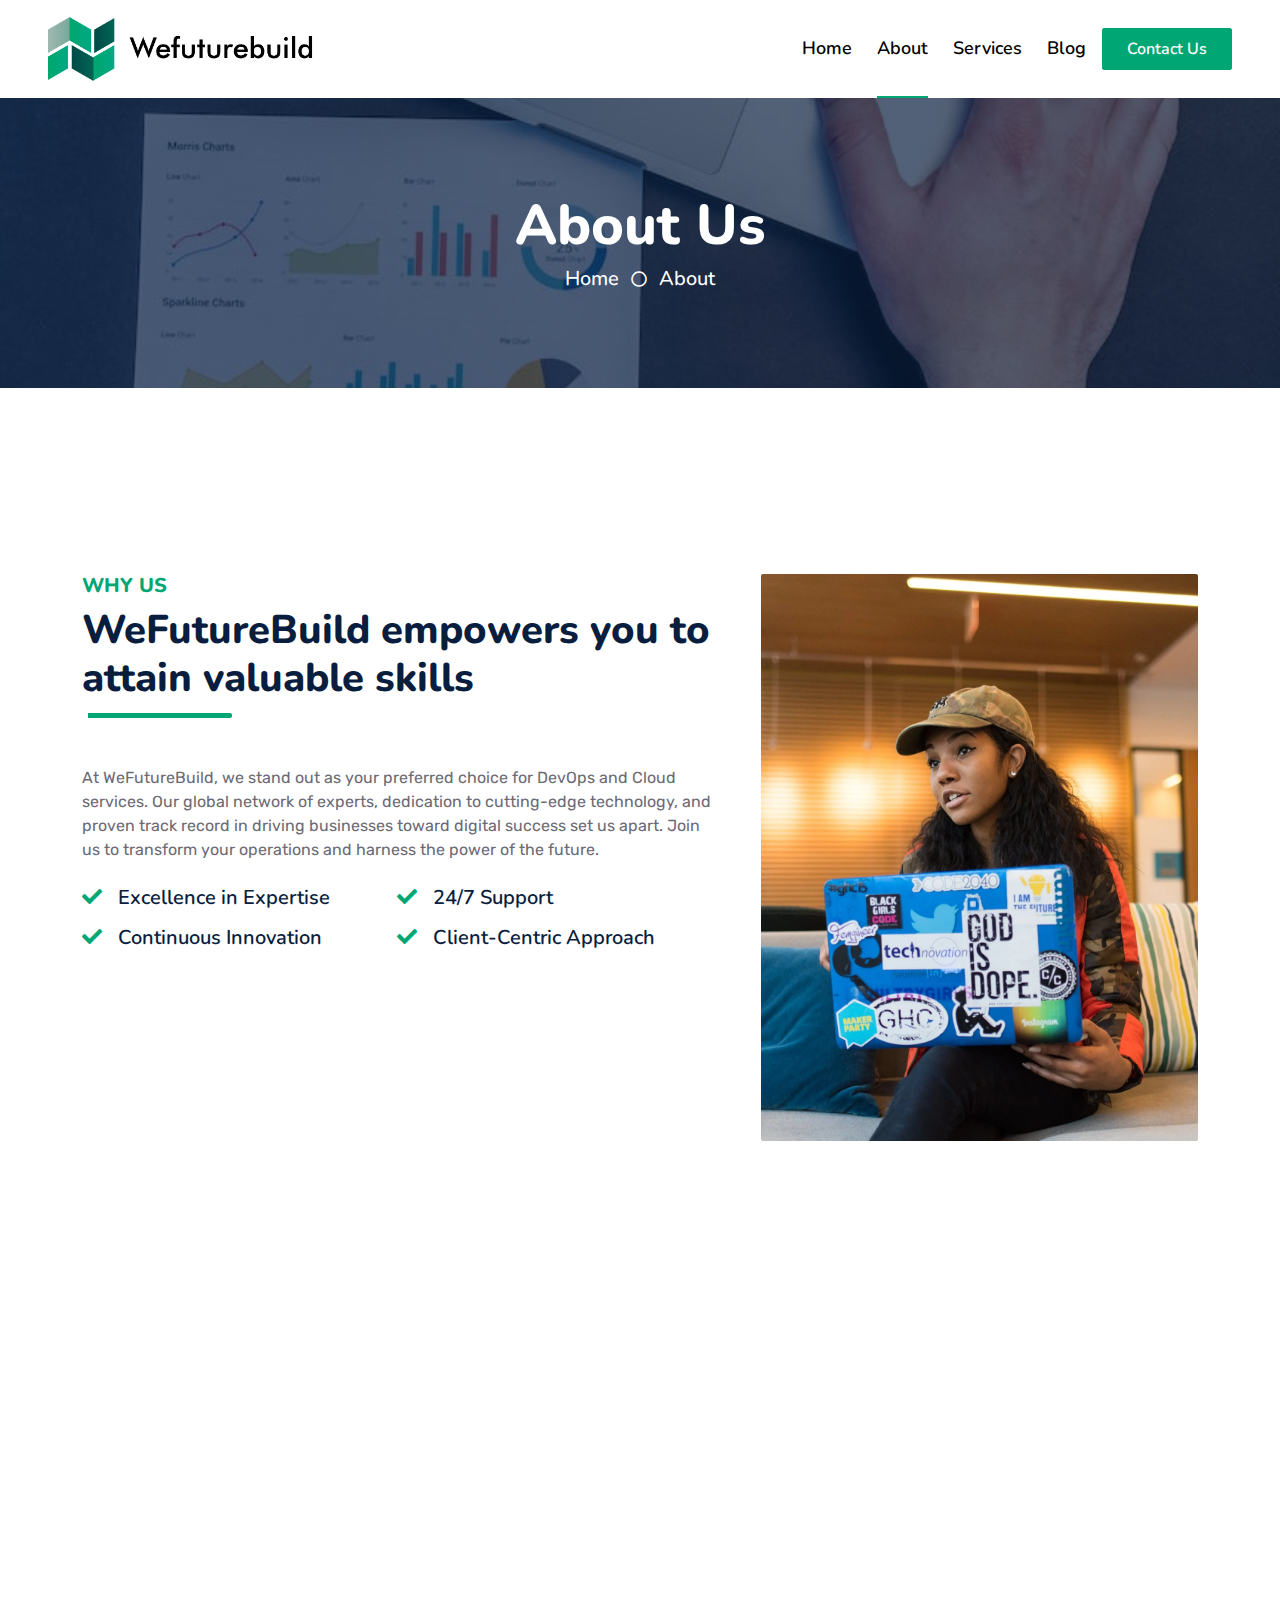
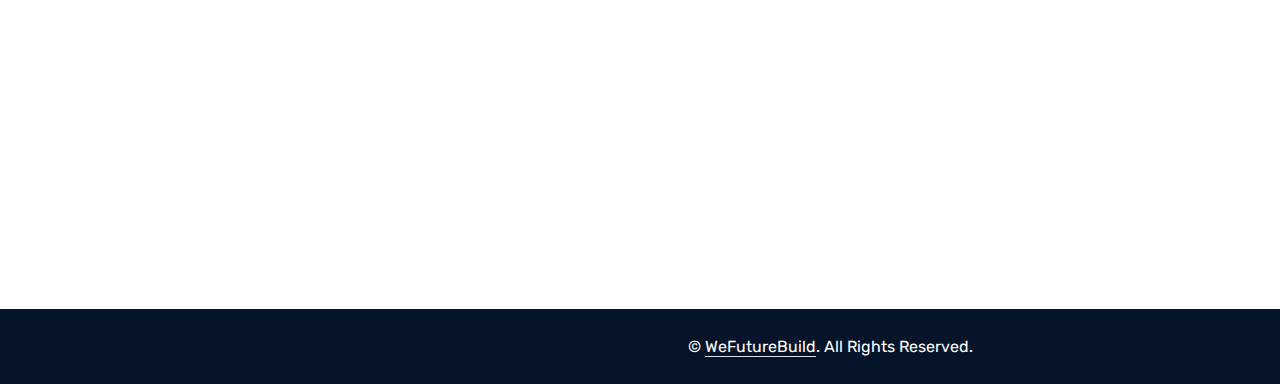
==== about.html @ b0c111ef "update" ====
<!DOCTYPE html>
<html lang="en">
  <head>
    <meta charset="utf-8" />
    <title>Startup - Startup Website Template</title>
    <meta content="width=device-width, initial-scale=1.0" name="viewport" />
    <meta content="Free HTML Templates" name="keywords" />
    <meta content="Free HTML Templates" name="description" />

    <!-- Favicon -->
    <link rel="shortcut icon" href="img/favicon.ico" type="image/x-icon">

    <!-- Google Web Fonts -->
    <link rel="preconnect" href="https://fonts.googleapis.com" />
    <link rel="preconnect" href="https://fonts.gstatic.com" crossorigin />
    <link
      href="https://fonts.googleapis.com/css2?family=Nunito:wght@400;600;700;800&family=Rubik:wght@400;500;600;700&display=swap"
      rel="stylesheet"
    />

    <!-- Icon Font Stylesheet -->
    <link
      href="https://cdnjs.cloudflare.com/ajax/libs/font-awesome/5.10.0/css/all.min.css"
      rel="stylesheet"
    />
    <link
      href="https://cdn.jsdelivr.net/npm/bootstrap-icons@1.4.1/font/bootstrap-icons.css"
      rel="stylesheet"
    />

    <!-- Libraries Stylesheet -->
    <link href="lib/owlcarousel/assets/owl.carousel.min.css" rel="stylesheet" />
    <link href="lib/animate/animate.min.css" rel="stylesheet" />

    <!-- Customized Bootstrap Stylesheet -->
    <link href="css/bootstrap.min.css" rel="stylesheet" />

    <!-- Template Stylesheet -->
    <link href="css/style.css" rel="stylesheet" />
  </head>

  <body>
    <!-- Spinner Start -->
    <div
      id="spinner"
      class="show bg-white position-fixed translate-middle w-100 vh-100 top-50 start-50 d-flex align-items-center justify-content-center"
    >
      <div class="spinner"></div>
    </div>
    <!-- Spinner End -->

    <!-- Topbar Start -->
    <!-- <div class="container-fluid bg-dark px-5 d-none d-lg-block">
      <div class="row gx-0">
        <div class="col-lg-8 text-center text-lg-start mb-2 mb-lg-0">
          <div class="d-inline-flex align-items-center" style="height: 45px">
            <small class="me-3 text-light"
              ><i class="fa fa-map-marker-alt me-2"></i>123 Street, New York,
              USA</small
            >
            <small class="me-3 text-light"
              ><i class="fa fa-phone-alt me-2"></i>+012 345 6789</small
            >
            <small class="text-light"
              ><i class="fa fa-envelope-open me-2"></i>info@example.com</small
            >
          </div>
        </div>
        <div class="col-lg-4 text-center text-lg-end">
          <div class="d-inline-flex align-items-center" style="height: 45px">
            <a
              class="btn btn-sm btn-outline-light btn-sm-square rounded-circle me-2"
              href=""
              ><i class="fab fa-twitter fw-normal"></i
            ></a>
            <a
              class="btn btn-sm btn-outline-light btn-sm-square rounded-circle me-2"
              href=""
              ><i class="fab fa-facebook-f fw-normal"></i
            ></a>
            <a
              class="btn btn-sm btn-outline-light btn-sm-square rounded-circle me-2"
              href=""
              ><i class="fab fa-linkedin-in fw-normal"></i
            ></a>
            <a
              class="btn btn-sm btn-outline-light btn-sm-square rounded-circle me-2"
              href=""
              ><i class="fab fa-instagram fw-normal"></i
            ></a>
            <a
              class="btn btn-sm btn-outline-light btn-sm-square rounded-circle"
              href=""
              ><i class="fab fa-youtube fw-normal"></i
            ></a>
          </div>
        </div>
      </div>
    </div> -->
    <!-- Topbar End -->

    <!-- Navbar Start -->
    <div class="container-fluid position-relative p-0">
        <nav class="navbar navbar-expand-lg navbar-dark px-5 py-3 py-lg-0" style="background-color: white;">
            <a href="index.html" class="navbar-brand p-0">
              <!-- <h1 class="m-0"><i class="fa fa-user-tie me-2"></i>Startup</h1>
            </a> -->
            <img src="/img/Asset 3@7x.png" alt="" height="64">
            </a>
            <button
              class="navbar-toggler"
              type="button"
              data-bs-toggle="collapse"
              data-bs-target="#navbarCollapse"
            >
              <span class="fa fa-bars"></span>
            </button>
            <div class="collapse navbar-collapse" id="navbarCollapse">
              <div class="navbar-nav ms-auto py-0">
                <a href="index.html" style="color: black;" class="nav-item nav-link">Home</a>
                <a href="about.html" class="nav-item nav-link active" style="color: black;">About</a>
                <a href="service.html" class="nav-item nav-link" style="color: black;">Services</a>
                <a href="#" class="nav-item nav-link" style="color: black;">Blog</a>
              </div>
              <!-- <butaton type="button" class="btn text-primary ms-3" data-bs-toggle="modal" data-bs-target="#searchModal"><i class="fa fa-search"></i></butaton> -->
              <a
                href="contact.html"
                class="btn btn-primary py-2 px-4 ms-3"
                >Contact Us</a
              >
            </div>
          </nav>

      <div
        class="container-fluid bg-primary py-5 bg-header"
        style="margin-bottom: 90px"
      >
        <div class="row py-5">
          <div class="col-12 pt-lg-5 mt-lg-5 text-center">
            <h1 class="display-4 text-white animated zoomIn">About Us</h1>
            <a href="" class="h5 text-white">Home</a>
            <i class="far fa-circle text-white px-2"></i>
            <a href="" class="h5 text-white">About</a>
          </div>
        </div>
      </div>
    </div>
    <!-- Navbar End -->

    <!-- Full Screen Search Start -->
    <div class="modal fade" id="searchModal" tabindex="-1">
      <div class="modal-dialog modal-fullscreen">
        <div class="modal-content" style="background: rgba(9, 30, 62, 0.7)">
          <div class="modal-header border-0">
            <button
              type="button"
              class="btn bg-white btn-close"
              data-bs-dismiss="modal"
              aria-label="Close"
            ></button>
          </div>
          <div
            class="modal-body d-flex align-items-center justify-content-center"
          >
            <div class="input-group" style="max-width: 600px">
              <input
                type="text"
                class="form-control bg-transparent border-primary p-3"
                placeholder="Type search keyword"
              />
              <button class="btn btn-primary px-4">
                <i class="bi bi-search"></i>
              </button>
            </div>
          </div>
        </div>
      </div>
    </div>
    <!-- Full Screen Search End -->

    <!-- About Start -->
    <div class="container-fluid py-5 wow fadeInUp" data-wow-delay="0.1s">
        <div class="container py-5">
          <div class="row g-5">
            <div class="col-lg-7">
              <div class="section-title position-relative pb-3 mb-5">
                <h5 class="fw-bold text-primary text-uppercase">Why Us</h5>
                <h1 class="mb-0">
                  WeFutureBuild empowers you to attain valuable skills 
                </h1>
              </div>
              <p class="mb-4">
                  At WeFutureBuild, we stand out as your preferred choice for DevOps and Cloud services. Our global network of experts, dedication to cutting-edge technology, and proven track record in driving businesses toward digital success set us apart. Join us to transform your operations and harness the power of the future.
              </p>
              <div class="row g-0 mb-3">
                <div class="col-sm-6 wow zoomIn" data-wow-delay="0.2s">
                  <h5 class="mb-3">
                    <i class="fa fa-check text-primary me-3"></i>Excellence in Expertise
                  </h5>
                  <h5 class="mb-3">
                    <i class="fa fa-check text-primary me-3"></i>Continuous Innovation
                  </h5>
                </div>
                <div class="col-sm-6 wow zoomIn" data-wow-delay="0.4s">
                  <h5 class="mb-3">
                    <i class="fa fa-check text-primary me-3"></i>24/7 Support
                  </h5>
                  <h5 class="mb-3">
                    <i class="fa fa-check text-primary me-3"></i>Client-Centric Approach
                  </h5>
                </div>
              </div>
              <div
                class="d-flex align-items-center mb-4 wow fadeIn"
                data-wow-delay="0.6s"
              >
                <div
                  class="bg-primary d-flex align-items-center justify-content-center rounded"
                  style="width: 60px; height: 60px"
                >
                  <i class="fa fa-phone-alt text-white"></i>
                </div>
                <div class="ps-4">
                  <h5 class="mb-2">Call to ask any question</h5>
                  <h4 class="text-primary mb-0">+1 (240) 508-4936</h4>
                </div>
              </div>
              <a
                href="quote.html"
                class="btn btn-primary py-3 px-5 mt-3 wow zoomIn"
                data-wow-delay="0.9s"
                >Contact Us</a
              >
            </div>
            <div class="col-lg-5" style="min-height: 500px">
              <div class="position-relative h-100">
                <img
                  class="position-absolute w-100 h-100 rounded wow zoomIn"
                  data-wow-delay="0.9s"
                  src="img/pexels-photo-1181265.webp"
                  style="object-fit: cover"
                />
              </div>
            </div>
          </div>
        </div>
      </div>
      <!-- About End -->

    <!-- Team Start -->
    <!-- <div class="container-fluid py-5 wow fadeInUp" data-wow-delay="0.1s">
      <div class="container py-5">
        <div
          class="section-title text-center position-relative pb-3 mb-5 mx-auto"
          style="max-width: 600px"
        >
          <h5 class="fw-bold text-primary text-uppercase">Team Members</h5>
          <h1 class="mb-0">Professional Stuffs Ready to Help Your Business</h1>
        </div>
        <div class="row g-5">
          <div class="col-lg-4 wow slideInUp" data-wow-delay="0.3s">
            <div class="team-item bg-light rounded overflow-hidden">
              <div class="team-img position-relative overflow-hidden">
                <img class="img-fluid w-100" src="img/team-1.jpg" alt="" />
                <div class="team-social">
                  <a
                    class="btn btn-lg btn-primary btn-lg-square rounded"
                    href=""
                    ><i class="fab fa-twitter fw-normal"></i
                  ></a>
                  <a
                    class="btn btn-lg btn-primary btn-lg-square rounded"
                    href=""
                    ><i class="fab fa-facebook-f fw-normal"></i
                  ></a>
                  <a
                    class="btn btn-lg btn-primary btn-lg-square rounded"
                    href=""
                    ><i class="fab fa-instagram fw-normal"></i
                  ></a>
                  <a
                    class="btn btn-lg btn-primary btn-lg-square rounded"
                    href=""
                    ><i class="fab fa-linkedin-in fw-normal"></i
                  ></a>
                </div>
              </div>
              <div class="text-center py-4">
                <h4 class="text-primary">Full Name</h4>
                <p class="text-uppercase m-0">Designation</p>
              </div>
            </div>
          </div>
          <div class="col-lg-4 wow slideInUp" data-wow-delay="0.6s">
            <div class="team-item bg-light rounded overflow-hidden">
              <div class="team-img position-relative overflow-hidden">
                <img class="img-fluid w-100" src="img/team-2.jpg" alt="" />
                <div class="team-social">
                  <a
                    class="btn btn-lg btn-primary btn-lg-square rounded"
                    href=""
                    ><i class="fab fa-twitter fw-normal"></i
                  ></a>
                  <a
                    class="btn btn-lg btn-primary btn-lg-square rounded"
                    href=""
                    ><i class="fab fa-facebook-f fw-normal"></i
                  ></a>
                  <a
                    class="btn btn-lg btn-primary btn-lg-square rounded"
                    href=""
                    ><i class="fab fa-instagram fw-normal"></i
                  ></a>
                  <a
                    class="btn btn-lg btn-primary btn-lg-square rounded"
                    href=""
                    ><i class="fab fa-linkedin-in fw-normal"></i
                  ></a>
                </div>
              </div>
              <div class="text-center py-4">
                <h4 class="text-primary">Full Name</h4>
                <p class="text-uppercase m-0">Designation</p>
              </div>
            </div>
          </div>
          <div class="col-lg-4 wow slideInUp" data-wow-delay="0.9s">
            <div class="team-item bg-light rounded overflow-hidden">
              <div class="team-img position-relative overflow-hidden">
                <img class="img-fluid w-100" src="img/team-3.jpg" alt="" />
                <div class="team-social">
                  <a
                    class="btn btn-lg btn-primary btn-lg-square rounded"
                    href=""
                    ><i class="fab fa-twitter fw-normal"></i
                  ></a>
                  <a
                    class="btn btn-lg btn-primary btn-lg-square rounded"
                    href=""
                    ><i class="fab fa-facebook-f fw-normal"></i
                  ></a>
                  <a
                    class="btn btn-lg btn-primary btn-lg-square rounded"
                    href=""
                    ><i class="fab fa-instagram fw-normal"></i
                  ></a>
                  <a
                    class="btn btn-lg btn-primary btn-lg-square rounded"
                    href=""
                    ><i class="fab fa-linkedin-in fw-normal"></i
                  ></a>
                </div>
              </div>
              <div class="text-center py-4">
                <h4 class="text-primary">Full Name</h4>
                <p class="text-uppercase m-0">Designation</p>
              </div>
            </div>
          </div>
        </div>
      </div>
    </div> -->
    <!-- Team End -->

    <!-- Vendor Start -->
    <div class="container-fluid py-5 wow fadeInUp" data-wow-delay="0.1s">
        <div class="container py-5 mb-5">
          <div class="bg-white">
            <div class="owl-carousel vendor-carousel">
              <img src="img/MALhub-Logo-1-300x99.png" alt="" />
              <img src="img/Magnital-300x128.png" alt="" />
              <img src="img/afrilab-300x127.png" alt="" />
              <img src="img/KB-300x127.png" alt="" />
              <img src="img/shopify-300x127.png" alt="" />
              <img src="img/flutterwave-300x127.png" alt="" />
              <img src="img/Amazon-1-300x127.png" alt="" />
              <img src="img/zoho-300x127.png" alt="" />
              <img src="img/ISN-1-300x127.png" alt="" />
            </div>
          </div>
        </div>
      </div>
      <!-- Vendor End -->

    <!-- Footer Start -->
    <div
      class="container-fluid bg-dark text-light mt-5 wow fadeInUp"
      data-wow-delay="0.1s"
    >
      <div class="container">
        <div class="row gx-5">
          <div class="col-lg-4 col-md-6 footer-about">
            <div
              class="d-flex flex-column align-items-center justify-content-center text-center h-100 p-4"
            >
              <a href="index.html" class="navbar-brand">
                <img src="/img/Asset 2@6x (1).png" alt="" height="64">
              </a>
              <p class="mt-3 mb-4">
                WeFutureBuild DevOps Program is a 12-month comprehensive, expert-led, onsite training targeted at
                solving problems while leveraging technology.
              </p>
              <!-- <form action="">
                <div class="input-group">
                  <input
                    type="text"
                    class="form-control border-white p-3"
                    placeholder="Your Email"
                  />
                  <button class="btn btn-dark">Sign Up</button>
                </div>
              </form> -->
            </div>
          </div>
          <div class="col-lg-8 col-md-6">
            <div class="row gx-5">
              <div class="col-lg-4 col-md-12 pt-5 mb-5">
                <div
                  class="section-title section-title-sm position-relative pb-3 mb-4"
                >
                  <h3 class="text-light mb-0">Get In Touch</h3>
                </div>
                <div class="d-flex mb-2">
                  <i class="bi bi-geo-alt text-primary me-2"></i>
                  <p class="mb-0">123 Street, New York, USA</p>
                </div>
                <div class="d-flex mb-2">
                  <i class="bi bi-envelope-open text-primary me-2"></i>
                  <p class="mb-0">info@example.com</p>
                </div>
                <div class="d-flex mb-2">
                  <i class="bi bi-telephone text-primary me-2"></i>
                  <p class="mb-0">+012 345 67890</p>
                </div>
                <div class="d-flex mt-4">
                  <a class="btn btn-primary btn-square me-2" href="#"
                    ><i class="fab fa-twitter fw-normal"></i
                  ></a>
                  <a class="btn btn-primary btn-square me-2" href="#"
                    ><i class="fab fa-facebook-f fw-normal"></i
                  ></a>
                  <a class="btn btn-primary btn-square me-2" href="#"
                    ><i class="fab fa-linkedin-in fw-normal"></i
                  ></a>
                  <a class="btn btn-primary btn-square" href="#"
                    ><i class="fab fa-instagram fw-normal"></i
                  ></a>
                </div>
              </div>
              <div class="col-lg-4 col-md-12 pt-0 pt-lg-5 mb-5">
                <div
                  class="section-title section-title-sm position-relative pb-3 mb-4"
                >
                  <h3 class="text-light mb-0">Quick Links</h3>
                </div>
                <div
                  class="link-animated d-flex flex-column justify-content-start"
                >
                  <a class="text-light mb-2" href="#"
                    ><i class="bi bi-arrow-right text-primary me-2"></i>Home</a
                  >
                  <a class="text-light mb-2" href="#"
                    ><i class="bi bi-arrow-right text-primary me-2"></i>About
                    Us</a
                  >
                  <a class="text-light mb-2" href="#"
                    ><i class="bi bi-arrow-right text-primary me-2"></i>Latest
                    Blog</a
                  >
                  <a class="text-light" href="#"
                    ><i class="bi bi-arrow-right text-primary me-2"></i>Contact
                    Us</a
                  >
                </div>
              </div>
              <div class="col-lg-4 col-md-12 pt-0 pt-lg-5 mb-5">
                <div
                  class="section-title section-title-sm position-relative pb-3 mb-4"
                >
                  <h3 class="text-light mb-0">Popular Links</h3>
                </div>
                <div
                  class="link-animated d-flex flex-column justify-content-start"
                >
                  <a class="text-light mb-2" href="#"
                    ><i class="bi bi-arrow-right text-primary me-2"></i>Home</a
                  >
                  <a class="text-light mb-2" href="#"
                    ><i class="bi bi-arrow-right text-primary me-2"></i>About
                    Us</a
                  >
                  <a class="text-light mb-2" href="#"
                    ><i class="bi bi-arrow-right text-primary me-2"></i>Latest
                    Blog</a
                  >
                  <a class="text-light" href="#"
                    ><i class="bi bi-arrow-right text-primary me-2"></i>Contact
                    Us</a
                  >
                </div>
              </div>
            </div>
          </div>
        </div>
      </div>
    </div>
    <div class="container-fluid text-white" style="background: #061429">
      <div class="container text-center">
        <div class="row justify-content-end">
          <div class="col-lg-8 col-md-6">
            <div
              class="d-flex align-items-center justify-content-center"
              style="height: 75px"
            >
              <p class="mb-0">
                &copy;
                <a class="text-white border-bottom" href="#">WeFutureBuild</a>.
                All Rights Reserved.
              </p>
            </div>
          </div>
        </div>
      </div>
    </div>
    <!-- Footer End -->

    <!-- Back to Top -->
    <a href="#" class="btn btn-lg btn-primary btn-lg-square rounded back-to-top"
      ><i class="bi bi-arrow-up"></i
    ></a>

    <!-- JavaScript Libraries -->
    <script src="https://code.jquery.com/jquery-3.4.1.min.js"></script>
    <script src="https://cdn.jsdelivr.net/npm/bootstrap@5.0.0/dist/js/bootstrap.bundle.min.js"></script>
    <script src="lib/wow/wow.min.js"></script>
    <script src="lib/easing/easing.min.js"></script>
    <script src="lib/waypoints/waypoints.min.js"></script>
    <script src="lib/counterup/counterup.min.js"></script>
    <script src="lib/owlcarousel/owl.carousel.min.js"></script>

    <!-- Template Javascript -->
    <script src="js/main.js"></script>
  </body>
</html>
---- css/style.css ----
/********** Template CSS **********/
:root {
    --primary: #00A775;
    --secondary: #00594E;
    --light: #EEF9FF;
    --dark: #091E3E;
}


/*** Spinner ***/
.spinner {
    width: 40px;
    height: 40px;
    background: var(--primary);
    margin: 100px auto;
    -webkit-animation: sk-rotateplane 1.2s infinite ease-in-out;
    animation: sk-rotateplane 1.2s infinite ease-in-out;
}

@-webkit-keyframes sk-rotateplane {
    0% {
        -webkit-transform: perspective(120px)
    }
    50% {
        -webkit-transform: perspective(120px) rotateY(180deg)
    }
    100% {
        -webkit-transform: perspective(120px) rotateY(180deg) rotateX(180deg)
    }
}

@keyframes sk-rotateplane {
    0% {
        transform: perspective(120px) rotateX(0deg) rotateY(0deg);
        -webkit-transform: perspective(120px) rotateX(0deg) rotateY(0deg)
    }
    50% {
        transform: perspective(120px) rotateX(-180.1deg) rotateY(0deg);
        -webkit-transform: perspective(120px) rotateX(-180.1deg) rotateY(0deg)
    }
    100% {
        transform: perspective(120px) rotateX(-180deg) rotateY(-179.9deg);
        -webkit-transform: perspective(120px) rotateX(-180deg) rotateY(-179.9deg);
    }
}

#spinner {
    opacity: 0;
    visibility: hidden;
    transition: opacity .5s ease-out, visibility 0s linear .5s;
    z-index: 99999;
}

#spinner.show {
    transition: opacity .5s ease-out, visibility 0s linear 0s;
    visibility: visible;
    opacity: 1;
}


/*** Heading ***/
h1,
h2,
.fw-bold {
    font-weight: 800 !important;
}

h3,
h4,
.fw-semi-bold {
    font-weight: 700 !important;
}

h5,
h6,
.fw-medium {
    font-weight: 600 !important;
}


/*** Button ***/
.btn {
    font-family: 'Nunito', sans-serif;
    font-weight: 600;
    transition: .5s;
}


.btn-primary,
.btn-secondary {
    color: #FFFFFF;
    box-shadow: inset 0 0 0 50px transparent;
}

.btn-primary:hover {
    box-shadow: inset 0 0 0 0 var(--primary);
}

.btn-secondary:hover {
    box-shadow: inset 0 0 0 0 var(--secondary);
}

.btn-square {
    width: 36px;
    height: 36px;
}

.btn-sm-square {
    width: 30px;
    height: 30px;
}

.btn-lg-square {
    width: 48px;
    height: 48px;
}

.btn-square,
.btn-sm-square,
.btn-lg-square {
    padding-left: 0;
    padding-right: 0;
    text-align: center;
}


/*** Navbar ***/
.navbar-dark .navbar-nav .nav-link {
    font-family: 'Nunito', sans-serif;
    position: relative;
    margin-left: 25px;
    padding: 35px 0;
    color: #FFFFFF;
    font-size: 18px;
    font-weight: 600;
    outline: none;
    transition: .5s;
}

.sticky-top.navbar-dark .navbar-nav .nav-link {
    padding: 20px 0;
    color: var(--dark);
}

.navbar-dark .navbar-nav .nav-link:hover,
.navbar-dark .navbar-nav .nav-link.active {
    color: var(--primary);
}

.navbar-dark .navbar-brand h1 {
    color: #FFFFFF;
}

.navbar-dark .navbar-toggler {
    color: var(--primary) !important;
    border-color: var(--primary) !important;
}

@media (max-width: 991.98px) {
    .sticky-top.navbar-dark {
        position: relative;
        background: #FFFFFF;
    }

    .navbar-dark .navbar-nav .nav-link,
    .navbar-dark .navbar-nav .nav-link.show,
    .sticky-top.navbar-dark .navbar-nav .nav-link {
        padding: 10px 0;
        color: var(--dark);
    }

    .navbar-dark .navbar-brand h1 {
        color: var(--primary);
    }
}

@media (min-width: 992px) {
    .navbar-dark {
        position: absolute;
        width: 100%;
        top: 0;
        left: 0;
        border-bottom: 1px solid rgba(256, 256, 256, .1);
        z-index: 999;
    }
    
    .sticky-top.navbar-dark {
        position: fixed;
        background: #FFFFFF;
    }

    .navbar-dark .navbar-nav .nav-link::before {
        position: absolute;
        content: "";
        width: 0;
        height: 2px;
        bottom: -1px;
        left: 50%;
        background: var(--primary);
        transition: .5s;
    }

    .navbar-dark .navbar-nav .nav-link:hover::before,
    .navbar-dark .navbar-nav .nav-link.active::before {
        width: 100%;
        left: 0;
    }

    .navbar-dark .navbar-nav .nav-link.nav-contact::before {
        display: none;
    }

    .sticky-top.navbar-dark .navbar-brand h1 {
        color: var(--primary);
    }
}


/*** Carousel ***/
.carousel-caption {
    top: 0;
    left: 0;
    right: 0;
    bottom: 0;
    background: rgba(9, 30, 62, .7);
    z-index: 1;
}

@media (max-width: 576px) {
    .carousel-caption h5 {
        font-size: 14px;
        font-weight: 500 !important;
    }

    .carousel-caption h1 {
        font-size: 30px;
        font-weight: 600 !important;
    }
}

.carousel-control-prev,
.carousel-control-next {
    width: 10%;
}

.carousel-control-prev-icon,
.carousel-control-next-icon {
    width: 3rem;
    height: 3rem;
}


/*** Section Title ***/
.section-title::before {
    position: absolute;
    content: "";
    width: 150px;
    height: 5px;
    left: 0;
    bottom: 0;
    background: var(--primary);
    border-radius: 2px;
}

.section-title.text-center::before {
    left: 50%;
    margin-left: -75px;
}

.section-title.section-title-sm::before {
    width: 90px;
    height: 3px;
}

.section-title::after {
    position: absolute;
    content: "";
    width: 6px;
    height: 5px;
    bottom: 0px;
    background: #FFFFFF;
    -webkit-animation: section-title-run 5s infinite linear;
    animation: section-title-run 5s infinite linear;
}

.section-title.section-title-sm::after {
    width: 4px;
    height: 3px;
}

.section-title.text-center::after {
    -webkit-animation: section-title-run-center 5s infinite linear;
    animation: section-title-run-center 5s infinite linear;
}

.section-title.section-title-sm::after {
    -webkit-animation: section-title-run-sm 5s infinite linear;
    animation: section-title-run-sm 5s infinite linear;
}

@-webkit-keyframes section-title-run {
    0% {left: 0; } 50% { left : 145px; } 100% { left: 0; }
}

@-webkit-keyframes section-title-run-center {
    0% { left: 50%; margin-left: -75px; } 50% { left : 50%; margin-left: 45px; } 100% { left: 50%; margin-left: -75px; }
}

@-webkit-keyframes section-title-run-sm {
    0% {left: 0; } 50% { left : 85px; } 100% { left: 0; }
}


/*** Service ***/
.service-item {
    position: relative;
    height: 400px;
    padding: 0 30px;
    transition: .5s;
}

.service-item .service-icon {
    margin-bottom: 30px;
    width: 60px;
    height: 60px;
    display: flex;
    align-items: center;
    justify-content: center;
    background: var(--primary);
    border-radius: 2px;
    transform: rotate(-45deg);
}

.service-item .service-icon i {
    transform: rotate(45deg);
}

.service-item a.btn {
    position: absolute;
    width: 60px;
    bottom: -48px;
    left: 50%;
    margin-left: -30px;
    opacity: 0;
}

.service-item:hover a.btn {
    bottom: -24px;
    opacity: 1;
}


/*** Testimonial ***/
.testimonial-carousel .owl-dots {
    margin-top: 15px;
    display: flex;
    align-items: flex-end;
    justify-content: center;
}

.testimonial-carousel .owl-dot {
    position: relative;
    display: inline-block;
    margin: 0 5px;
    width: 15px;
    height: 15px;
    background: #DDDDDD;
    border-radius: 2px;
    transition: .5s;
}

.testimonial-carousel .owl-dot.active {
    width: 30px;
    background: var(--primary);
}

.testimonial-carousel .owl-item.center {
    position: relative;
    z-index: 1;
}

.testimonial-carousel .owl-item .testimonial-item {
    transition: .5s;
}

.testimonial-carousel .owl-item.center .testimonial-item {
    background: #FFFFFF !important;
    box-shadow: 0 0 30px #DDDDDD;
}


/*** Team ***/
.team-item {
    transition: .5s;
}

.team-social {
    position: absolute;
    width: 100%;
    height: 100%;
    top: 0;
    left: 0;
    display: flex;
    align-items: center;
    justify-content: center;
    transition: .5s;
}

.team-social a.btn {
    position: relative;
    margin: 0 3px;
    margin-top: 100px;
    opacity: 0;
}

.team-item:hover {
    box-shadow: 0 0 30px #DDDDDD;
}

.team-item:hover .team-social {
    background: rgba(9, 30, 62, .7);
}

.team-item:hover .team-social a.btn:first-child {
    opacity: 1;
    margin-top: 0;
    transition: .3s 0s;
}

.team-item:hover .team-social a.btn:nth-child(2) {
    opacity: 1;
    margin-top: 0;
    transition: .3s .05s;
}

.team-item:hover .team-social a.btn:nth-child(3) {
    opacity: 1;
    margin-top: 0;
    transition: .3s .1s;
}

.team-item:hover .team-social a.btn:nth-child(4) {
    opacity: 1;
    margin-top: 0;
    transition: .3s .15s;
}

.team-item .team-img img,
.blog-item .blog-img img  {
    transition: .5s;
}

.team-item:hover .team-img img,
.blog-item:hover .blog-img img {
    transform: scale(1.15);
}


/*** Miscellaneous ***/
@media (min-width: 991.98px) {
    .facts {
        position: relative;
        margin-top: -75px;
        z-index: 1;
    }
}

.back-to-top {
    position: fixed;
    display: none;
    right: 45px;
    bottom: 45px;
    z-index: 99;
}

.bg-header {
    background: linear-gradient(rgba(9, 30, 62, .7), rgba(9, 30, 62, .7)), url(../img/pexels-photo-669609.jpeg) center center no-repeat;
    background-size: cover;
}

.header {
    height: 100vh;
    background-color: #181920;
}

.header_content {
    margin-top: 200px;
}

.header_content h2 {
    font-size: 50px;
    color: white;
}

.header_content span {
    color: #00A775;
}

.header_content p {
    color: white;
    padding-top: 20px;
}

.link-animated a {
    transition: .5s;
}

.link-animated a:hover {
    padding-left: 10px;
}

@media (min-width: 767.98px) {
    .footer-about {
        margin-bottom: -75px;
    }

    
}

@media (max-width: 767.98px) {
    .header_content_image {
        display: none;
    }

    .header{
        height: 70vh;
    }

    .header_content {
        height: 50vh;
        margin-top: 50px;
    }
}
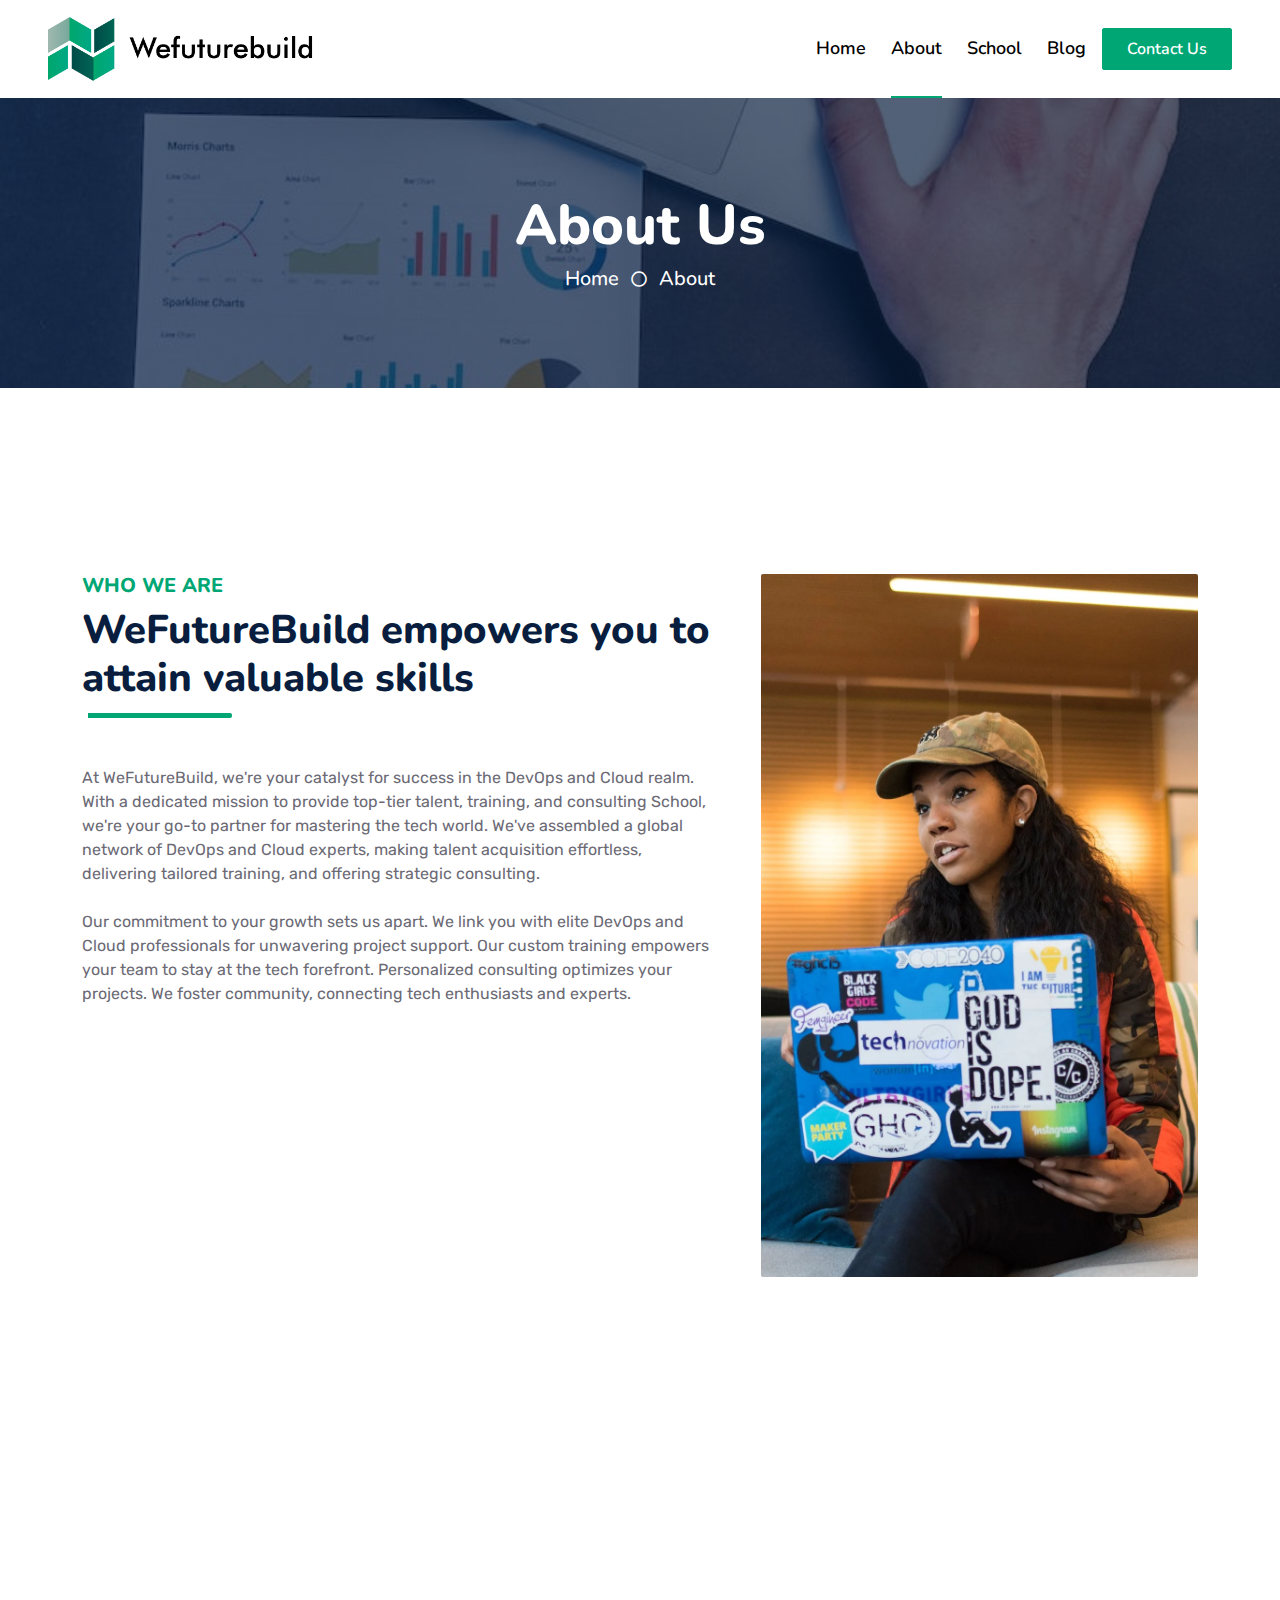
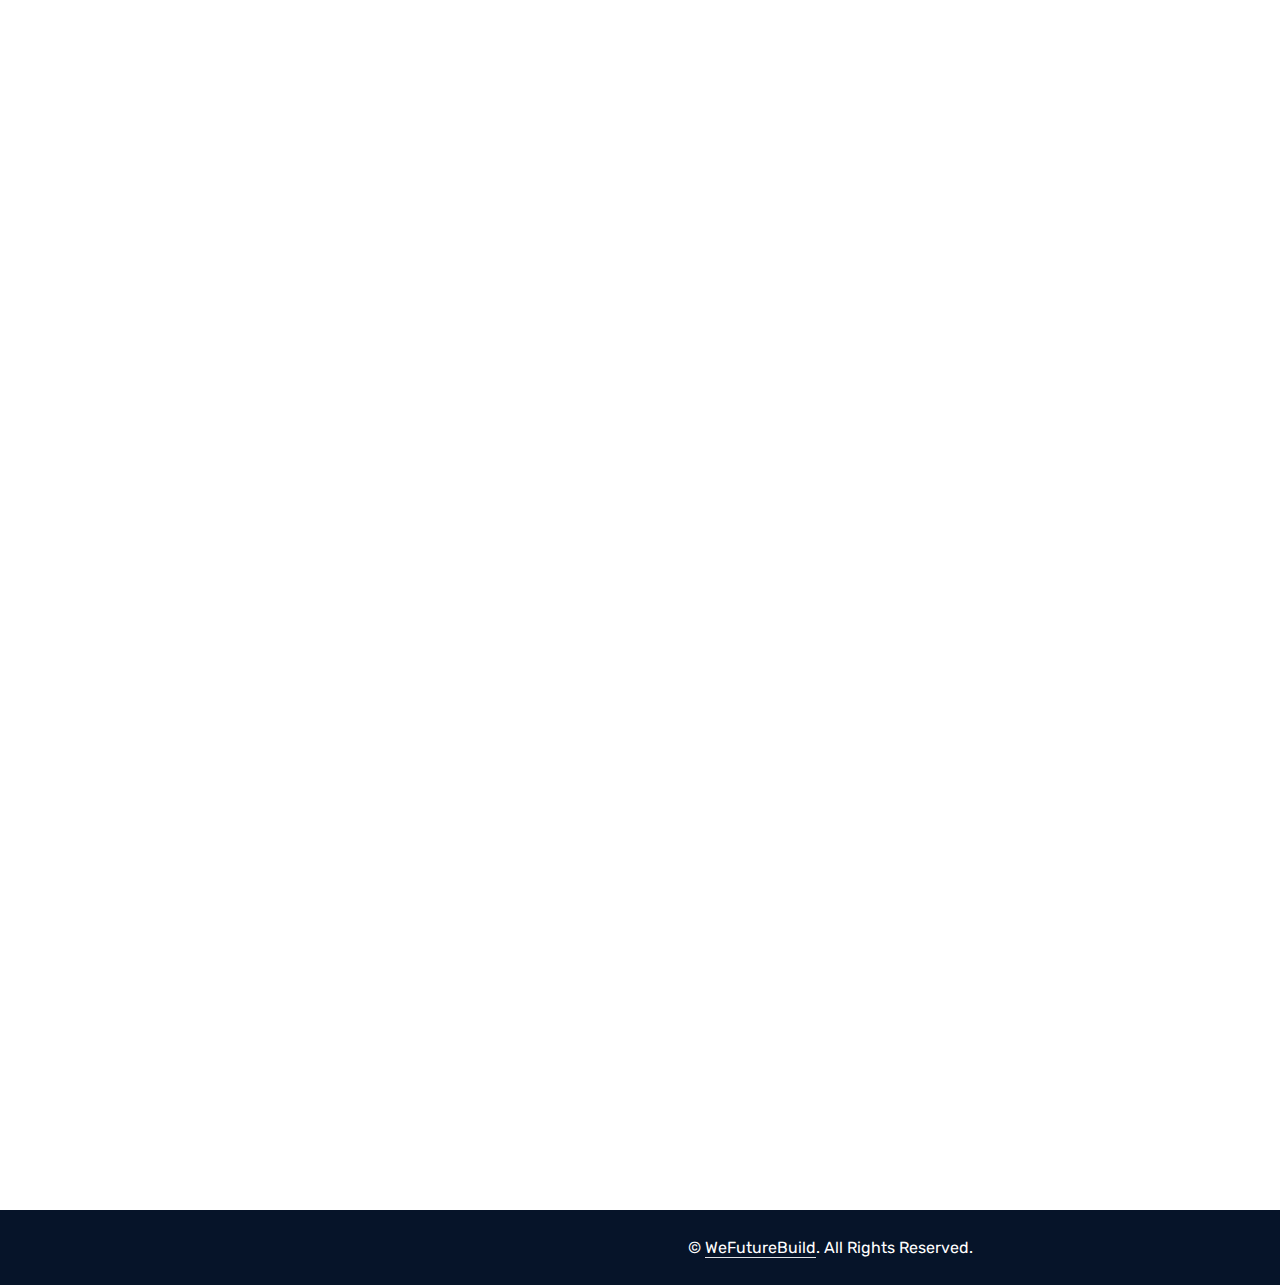
==== commit f7982895: "moving forward" ====
--- a/about.html
+++ b/about.html
@@ -1,56 +1,48 @@
 <!DOCTYPE html>
 <html lang="en">
-  <head>
-    <meta charset="utf-8" />
-    <title>Startup - Startup Website Template</title>
-    <meta content="width=device-width, initial-scale=1.0" name="viewport" />
-    <meta content="Free HTML Templates" name="keywords" />
-    <meta content="Free HTML Templates" name="description" />
-
-    <!-- Favicon -->
-    <link rel="shortcut icon" href="img/favicon.ico" type="image/x-icon">
-
-    <!-- Google Web Fonts -->
-    <link rel="preconnect" href="https://fonts.googleapis.com" />
-    <link rel="preconnect" href="https://fonts.gstatic.com" crossorigin />
-    <link
-      href="https://fonts.googleapis.com/css2?family=Nunito:wght@400;600;700;800&family=Rubik:wght@400;500;600;700&display=swap"
-      rel="stylesheet"
-    />
-
-    <!-- Icon Font Stylesheet -->
-    <link
-      href="https://cdnjs.cloudflare.com/ajax/libs/font-awesome/5.10.0/css/all.min.css"
-      rel="stylesheet"
-    />
-    <link
-      href="https://cdn.jsdelivr.net/npm/bootstrap-icons@1.4.1/font/bootstrap-icons.css"
-      rel="stylesheet"
-    />
-
-    <!-- Libraries Stylesheet -->
-    <link href="lib/owlcarousel/assets/owl.carousel.min.css" rel="stylesheet" />
-    <link href="lib/animate/animate.min.css" rel="stylesheet" />
-
-    <!-- Customized Bootstrap Stylesheet -->
-    <link href="css/bootstrap.min.css" rel="stylesheet" />
-
-    <!-- Template Stylesheet -->
-    <link href="css/style.css" rel="stylesheet" />
-  </head>
-
-  <body>
-    <!-- Spinner Start -->
-    <div
-      id="spinner"
-      class="show bg-white position-fixed translate-middle w-100 vh-100 top-50 start-50 d-flex align-items-center justify-content-center"
-    >
-      <div class="spinner"></div>
-    </div>
-    <!-- Spinner End -->
-
-    <!-- Topbar Start -->
-    <!-- <div class="container-fluid bg-dark px-5 d-none d-lg-block">
+
+<head>
+  <meta charset="utf-8" />
+  <title>Startup - Startup Website Template</title>
+  <meta content="width=device-width, initial-scale=1.0" name="viewport" />
+  <meta content="Free HTML Templates" name="keywords" />
+  <meta content="Free HTML Templates" name="description" />
+
+  <!-- Favicon -->
+  <link rel="shortcut icon" href="img/favicon.ico" type="image/x-icon">
+
+  <!-- Google Web Fonts -->
+  <link rel="preconnect" href="https://fonts.googleapis.com" />
+  <link rel="preconnect" href="https://fonts.gstatic.com" crossorigin />
+  <link
+    href="https://fonts.googleapis.com/css2?family=Nunito:wght@400;600;700;800&family=Rubik:wght@400;500;600;700&display=swap"
+    rel="stylesheet" />
+
+  <!-- Icon Font Stylesheet -->
+  <link href="https://cdnjs.cloudflare.com/ajax/libs/font-awesome/5.10.0/css/all.min.css" rel="stylesheet" />
+  <link href="https://cdn.jsdelivr.net/npm/bootstrap-icons@1.4.1/font/bootstrap-icons.css" rel="stylesheet" />
+
+  <!-- Libraries Stylesheet -->
+  <link href="lib/owlcarousel/assets/owl.carousel.min.css" rel="stylesheet" />
+  <link href="lib/animate/animate.min.css" rel="stylesheet" />
+
+  <!-- Customized Bootstrap Stylesheet -->
+  <link href="css/bootstrap.min.css" rel="stylesheet" />
+
+  <!-- Template Stylesheet -->
+  <link href="css/style.css" rel="stylesheet" />
+</head>
+
+<body>
+  <!-- Spinner Start -->
+  <div id="spinner"
+    class="show bg-white position-fixed translate-middle w-100 vh-100 top-50 start-50 d-flex align-items-center justify-content-center">
+    <div class="spinner"></div>
+  </div>
+  <!-- Spinner End -->
+
+  <!-- Topbar Start -->
+  <!-- <div class="container-fluid bg-dark px-5 d-none d-lg-block">
       <div class="row gx-0">
         <div class="col-lg-8 text-center text-lg-start mb-2 mb-lg-0">
           <div class="d-inline-flex align-items-center" style="height: 45px">
@@ -97,158 +89,196 @@
         </div>
       </div>
     </div> -->
-    <!-- Topbar End -->
-
-    <!-- Navbar Start -->
-    <div class="container-fluid position-relative p-0">
-        <nav class="navbar navbar-expand-lg navbar-dark px-5 py-3 py-lg-0" style="background-color: white;">
-            <a href="index.html" class="navbar-brand p-0">
-              <!-- <h1 class="m-0"><i class="fa fa-user-tie me-2"></i>Startup</h1>
+  <!-- Topbar End -->
+
+  <!-- Navbar Start -->
+  <div class="container-fluid position-relative p-0">
+    <nav class="navbar navbar-expand-lg navbar-dark px-5 py-3 py-lg-0" style="background-color: white;">
+      <a href="index.html" class="navbar-brand p-0">
+        <!-- <h1 class="m-0"><i class="fa fa-user-tie me-2"></i>Startup</h1>
             </a> -->
-            <img src="/img/Asset 3@7x.png" alt="" height="64">
+        <img src="/img/Asset 3@7x.png" alt="" height="64">
+      </a>
+      <button class="navbar-toggler" type="button" data-bs-toggle="collapse" data-bs-target="#navbarCollapse">
+        <span class="fa fa-bars"></span>
+      </button>
+      <div class="collapse navbar-collapse" id="navbarCollapse">
+        <div class="navbar-nav ms-auto py-0">
+          <a href="index.html" style="color: black;" class="nav-item nav-link">Home</a>
+          <a href="about.html" class="nav-item nav-link active" style="color: black;">About</a>
+          <a href="service.html" class="nav-item nav-link" style="color: black;">School</a>
+          <a href="#" class="nav-item nav-link" style="color: black;">Blog</a>
+        </div>
+        <!-- <butaton type="button" class="btn text-primary ms-3" data-bs-toggle="modal" data-bs-target="#searchModal"><i class="fa fa-search"></i></butaton> -->
+        <a href="contact.html" class="btn btn-primary py-2 px-4 ms-3">Contact Us</a>
+      </div>
+    </nav>
+
+    <div class="container-fluid bg-primary py-5 bg-header" style="margin-bottom: 90px">
+      <div class="row py-5">
+        <div class="col-12 pt-lg-5 mt-lg-5 text-center">
+          <h1 class="display-4 text-white animated zoomIn">About Us</h1>
+          <a href="" class="h5 text-white">Home</a>
+          <i class="far fa-circle text-white px-2"></i>
+          <a href="" class="h5 text-white">About</a>
+        </div>
+      </div>
+    </div>
+  </div>
+  <!-- Navbar End -->
+
+  <!-- Full Screen Search Start -->
+  <div class="modal fade" id="searchModal" tabindex="-1">
+    <div class="modal-dialog modal-fullscreen">
+      <div class="modal-content" style="background: rgba(9, 30, 62, 0.7)">
+        <div class="modal-header border-0">
+          <button type="button" class="btn bg-white btn-close" data-bs-dismiss="modal" aria-label="Close"></button>
+        </div>
+        <div class="modal-body d-flex align-items-center justify-content-center">
+          <div class="input-group" style="max-width: 600px">
+            <input type="text" class="form-control bg-transparent border-primary p-3"
+              placeholder="Type search keyword" />
+            <button class="btn btn-primary px-4">
+              <i class="bi bi-search"></i>
+            </button>
+          </div>
+        </div>
+      </div>
+    </div>
+  </div>
+  <!-- Full Screen Search End -->
+
+  <!-- About Start -->
+  <div class="container-fluid py-5 wow fadeInUp" data-wow-delay="0.1s">
+    <div class="container py-5">
+      <div class="row g-5">
+        <div class="col-lg-7">
+          <div class="section-title position-relative pb-3 mb-5">
+            <h5 class="fw-bold text-primary text-uppercase">Who We Are</h5>
+            <h1 class="mb-0">
+              WeFutureBuild empowers you to attain valuable skills
+            </h1>
+          </div>
+          <p class="mb-4">
+            At WeFutureBuild, we're your catalyst for success in the DevOps and Cloud realm. With a dedicated mission to
+            provide top-tier talent, training, and consulting School, we're your go-to partner for mastering the tech
+            world. We've assembled a global network of DevOps and Cloud experts, making talent acquisition effortless,
+            delivering tailored training, and offering strategic consulting.
+          </p>
+          <p>
+            Our commitment to your growth sets us apart. We link you with elite DevOps and Cloud professionals for
+            unwavering project support. Our custom training empowers your team to stay at the tech forefront.
+            Personalized consulting optimizes your projects. We foster community, connecting tech enthusiasts and
+            experts.
+          </p>
+          <div class="row g-0 mb-3">
+            <div class="col-sm-6 wow zoomIn" data-wow-delay="0.2s">
+              <h5 class="mb-3">
+                <i class="fa fa-check text-primary me-3"></i>Excellence in Expertise
+              </h5>
+              <h5 class="mb-3">
+                <i class="fa fa-check text-primary me-3"></i>Continuous Innovation
+              </h5>
+            </div>
+            <div class="col-sm-6 wow zoomIn" data-wow-delay="0.4s">
+              <h5 class="mb-3">
+                <i class="fa fa-check text-primary me-3"></i>24/7 Support
+              </h5>
+              <h5 class="mb-3">
+                <i class="fa fa-check text-primary me-3"></i>Client-Centric Approach
+              </h5>
+            </div>
+          </div>
+          <div class="d-flex align-items-center mb-4 wow fadeIn" data-wow-delay="0.6s">
+            <div class="bg-primary d-flex align-items-center justify-content-center rounded"
+              style="width: 60px; height: 60px">
+              <i class="fa fa-phone-alt text-white"></i>
+            </div>
+            <div class="ps-4">
+              <h5 class="mb-2">Call to ask any question</h5>
+              <h4 class="text-primary mb-0">+1 (240) 508-4936</h4>
+            </div>
+          </div>
+          <a href="quote.html" class="btn btn-primary py-3 px-5 mt-3 wow zoomIn" data-wow-delay="0.9s">Contact Us</a>
+        </div>
+        <div class="col-lg-5" style="min-height: 500px">
+          <div class="position-relative h-100">
+            <img class="position-absolute w-100 h-100 rounded wow zoomIn" data-wow-delay="0.9s"
+              src="img/pexels-photo-1181265.webp" style="object-fit: cover" />
+          </div>
+        </div>
+      </div>
+    </div>
+  </div>
+  <!-- About End -->
+
+  <!-- Service Start -->
+  <div class="container-fluid py-5 wow fadeInUp" data-wow-delay="0.1s">
+    <div class="container py-5">
+      <div class="section-title text-center position-relative pb-3 mb-5 mx-auto" style="max-width: 800px">
+        <h5 class="fw-bold text-primary text-uppercase">What We Offer</h5>
+        <h6 class="mb-0">WeFutureBuild provides a comprehensive suite of School to empower your journey in the DevOps
+          and Cloud industry. Our School cater to both beginners and experienced professionals and are equipped with
+          strategic keywords to ensure easy access to talent, knowledge, and resources, making us your trusted partner
+          in navigating the dynamic tech landscape. </h6>
+      </div>
+      <div class="row g-5">
+        <div class="col-lg-4 col-md-6 wow zoomIn" data-wow-delay="0.3s">
+          <div
+            class="service-item bg-light rounded d-flex flex-column align-items-center justify-content-center text-center">
+            <div class="service-icon">
+              <i class="fa fa-chart-pie text-white"></i>
+            </div>
+            <h4 class="mb-3">Talent Sourcing and Recruitment</h4>
+            <p class="m-0">
+              We offer a comprehensive talent sourcing and recruitment service. We connect you with skilled DevOps and
+              cloud professionals who align with your project's requirements.
+            </p>
+            <a class="btn btn-lg btn-primary rounded" href="">
+              <i class="bi bi-arrow-right"></i>
             </a>
-            <button
-              class="navbar-toggler"
-              type="button"
-              data-bs-toggle="collapse"
-              data-bs-target="#navbarCollapse"
-            >
-              <span class="fa fa-bars"></span>
-            </button>
-            <div class="collapse navbar-collapse" id="navbarCollapse">
-              <div class="navbar-nav ms-auto py-0">
-                <a href="index.html" style="color: black;" class="nav-item nav-link">Home</a>
-                <a href="about.html" class="nav-item nav-link active" style="color: black;">About</a>
-                <a href="service.html" class="nav-item nav-link" style="color: black;">Services</a>
-                <a href="#" class="nav-item nav-link" style="color: black;">Blog</a>
-              </div>
-              <!-- <butaton type="button" class="btn text-primary ms-3" data-bs-toggle="modal" data-bs-target="#searchModal"><i class="fa fa-search"></i></butaton> -->
-              <a
-                href="contact.html"
-                class="btn btn-primary py-2 px-4 ms-3"
-                >Contact Us</a
-              >
-            </div>
-          </nav>
-
-      <div
-        class="container-fluid bg-primary py-5 bg-header"
-        style="margin-bottom: 90px"
-      >
-        <div class="row py-5">
-          <div class="col-12 pt-lg-5 mt-lg-5 text-center">
-            <h1 class="display-4 text-white animated zoomIn">About Us</h1>
-            <a href="" class="h5 text-white">Home</a>
-            <i class="far fa-circle text-white px-2"></i>
-            <a href="" class="h5 text-white">About</a>
-          </div>
-        </div>
-      </div>
-    </div>
-    <!-- Navbar End -->
-
-    <!-- Full Screen Search Start -->
-    <div class="modal fade" id="searchModal" tabindex="-1">
-      <div class="modal-dialog modal-fullscreen">
-        <div class="modal-content" style="background: rgba(9, 30, 62, 0.7)">
-          <div class="modal-header border-0">
-            <button
-              type="button"
-              class="btn bg-white btn-close"
-              data-bs-dismiss="modal"
-              aria-label="Close"
-            ></button>
-          </div>
+          </div>
+        </div>
+        <div class="col-lg-4 col-md-6 wow zoomIn" data-wow-delay="0.6s">
           <div
-            class="modal-body d-flex align-items-center justify-content-center"
-          >
-            <div class="input-group" style="max-width: 600px">
-              <input
-                type="text"
-                class="form-control bg-transparent border-primary p-3"
-                placeholder="Type search keyword"
-              />
-              <button class="btn btn-primary px-4">
-                <i class="bi bi-search"></i>
-              </button>
-            </div>
-          </div>
-        </div>
-      </div>
-    </div>
-    <!-- Full Screen Search End -->
-
-    <!-- About Start -->
-    <div class="container-fluid py-5 wow fadeInUp" data-wow-delay="0.1s">
-        <div class="container py-5">
-          <div class="row g-5">
-            <div class="col-lg-7">
-              <div class="section-title position-relative pb-3 mb-5">
-                <h5 class="fw-bold text-primary text-uppercase">Why Us</h5>
-                <h1 class="mb-0">
-                  WeFutureBuild empowers you to attain valuable skills 
-                </h1>
-              </div>
-              <p class="mb-4">
-                  At WeFutureBuild, we stand out as your preferred choice for DevOps and Cloud services. Our global network of experts, dedication to cutting-edge technology, and proven track record in driving businesses toward digital success set us apart. Join us to transform your operations and harness the power of the future.
-              </p>
-              <div class="row g-0 mb-3">
-                <div class="col-sm-6 wow zoomIn" data-wow-delay="0.2s">
-                  <h5 class="mb-3">
-                    <i class="fa fa-check text-primary me-3"></i>Excellence in Expertise
-                  </h5>
-                  <h5 class="mb-3">
-                    <i class="fa fa-check text-primary me-3"></i>Continuous Innovation
-                  </h5>
-                </div>
-                <div class="col-sm-6 wow zoomIn" data-wow-delay="0.4s">
-                  <h5 class="mb-3">
-                    <i class="fa fa-check text-primary me-3"></i>24/7 Support
-                  </h5>
-                  <h5 class="mb-3">
-                    <i class="fa fa-check text-primary me-3"></i>Client-Centric Approach
-                  </h5>
-                </div>
-              </div>
-              <div
-                class="d-flex align-items-center mb-4 wow fadeIn"
-                data-wow-delay="0.6s"
-              >
-                <div
-                  class="bg-primary d-flex align-items-center justify-content-center rounded"
-                  style="width: 60px; height: 60px"
-                >
-                  <i class="fa fa-phone-alt text-white"></i>
-                </div>
-                <div class="ps-4">
-                  <h5 class="mb-2">Call to ask any question</h5>
-                  <h4 class="text-primary mb-0">+1 (240) 508-4936</h4>
-                </div>
-              </div>
-              <a
-                href="quote.html"
-                class="btn btn-primary py-3 px-5 mt-3 wow zoomIn"
-                data-wow-delay="0.9s"
-                >Contact Us</a
-              >
-            </div>
-            <div class="col-lg-5" style="min-height: 500px">
-              <div class="position-relative h-100">
-                <img
-                  class="position-absolute w-100 h-100 rounded wow zoomIn"
-                  data-wow-delay="0.9s"
-                  src="img/pexels-photo-1181265.webp"
-                  style="object-fit: cover"
-                />
-              </div>
-            </div>
-          </div>
-        </div>
-      </div>
-      <!-- About End -->
-
-    <!-- Team Start -->
-    <!-- <div class="container-fluid py-5 wow fadeInUp" data-wow-delay="0.1s">
+            class="service-item bg-light rounded d-flex flex-column align-items-center justify-content-center text-center">
+            <div class="service-icon">
+              <i class="fa fa-chart-pie text-white"></i>
+            </div>
+            <h4 class="mb-3">DevOps and Cloud Training Programs</h4>
+            <p class="m-0">
+              Our customized training programs keep your team up-to-date with industry trends. They empower your
+              workforce with the vital knowledge and skills required to excel in the competitive tech sector.
+            </p>
+            <a class="btn btn-lg btn-primary rounded" href="">
+              <i class="bi bi-arrow-right"></i>
+            </a>
+          </div>
+        </div>
+        <div class="col-lg-4 col-md-6 wow zoomIn" data-wow-delay="0.9s">
+          <div
+            class="service-item bg-light rounded d-flex flex-column align-items-center justify-content-center text-center">
+            <div class="service-icon">
+              <i class="fa fa-chart-pie text-white"></i>
+            </div>
+            <h4 class="mb-3">Consulting School</h4>
+            <p class="m-0">
+              We offer personalized consulting School to optimize your projects and ensure adherence to industry best
+              practices. We work closely with your teams, going beyond guidance to elevate your project's performance
+              and success..
+            </p>
+            <a class="btn btn-lg btn-primary rounded" href="">
+              <i class="bi bi-arrow-right"></i>
+            </a>
+          </div>
+        </div>
+      </div>
+    </div>
+  </div>
+  <!-- Service End -->
+
+  <!-- Team Start -->
+  <!-- <div class="container-fluid py-5 wow fadeInUp" data-wow-delay="0.1s">
       <div class="container py-5">
         <div
           class="section-title text-center position-relative pb-3 mb-5 mx-auto"
@@ -360,47 +390,42 @@
         </div>
       </div>
     </div> -->
-    <!-- Team End -->
-
-    <!-- Vendor Start -->
-    <div class="container-fluid py-5 wow fadeInUp" data-wow-delay="0.1s">
-        <div class="container py-5 mb-5">
-          <div class="bg-white">
-            <div class="owl-carousel vendor-carousel">
-              <img src="img/MALhub-Logo-1-300x99.png" alt="" />
-              <img src="img/Magnital-300x128.png" alt="" />
-              <img src="img/afrilab-300x127.png" alt="" />
-              <img src="img/KB-300x127.png" alt="" />
-              <img src="img/shopify-300x127.png" alt="" />
-              <img src="img/flutterwave-300x127.png" alt="" />
-              <img src="img/Amazon-1-300x127.png" alt="" />
-              <img src="img/zoho-300x127.png" alt="" />
-              <img src="img/ISN-1-300x127.png" alt="" />
-            </div>
-          </div>
-        </div>
-      </div>
-      <!-- Vendor End -->
-
-    <!-- Footer Start -->
-    <div
-      class="container-fluid bg-dark text-light mt-5 wow fadeInUp"
-      data-wow-delay="0.1s"
-    >
-      <div class="container">
-        <div class="row gx-5">
-          <div class="col-lg-4 col-md-6 footer-about">
-            <div
-              class="d-flex flex-column align-items-center justify-content-center text-center h-100 p-4"
-            >
-              <a href="index.html" class="navbar-brand">
-                <img src="/img/Asset 2@6x (1).png" alt="" height="64">
-              </a>
-              <p class="mt-3 mb-4">
-                WeFutureBuild DevOps Program is a 12-month comprehensive, expert-led, onsite training targeted at
-                solving problems while leveraging technology.
-              </p>
-              <!-- <form action="">
+  <!-- Team End -->
+
+  <!-- Vendor Start -->
+  <div class="container-fluid py-5 wow fadeInUp" data-wow-delay="0.1s">
+    <div class="container py-5 mb-5">
+      <div class="bg-white">
+        <div class="owl-carousel vendor-carousel">
+          <img src="img/MALhub-Logo-1-300x99.png" alt="" />
+          <img src="img/Magnital-300x128.png" alt="" />
+          <img src="img/afrilab-300x127.png" alt="" />
+          <img src="img/KB-300x127.png" alt="" />
+          <img src="img/shopify-300x127.png" alt="" />
+          <img src="img/flutterwave-300x127.png" alt="" />
+          <img src="img/Amazon-1-300x127.png" alt="" />
+          <img src="img/zoho-300x127.png" alt="" />
+          <img src="img/ISN-1-300x127.png" alt="" />
+        </div>
+      </div>
+    </div>
+  </div>
+  <!-- Vendor End -->
+
+  <!-- Footer Start -->
+  <div class="container-fluid bg-dark text-light mt-5 wow fadeInUp" data-wow-delay="0.1s">
+    <div class="container">
+      <div class="row gx-5">
+        <div class="col-lg-4 col-md-6 footer-about">
+          <div class="d-flex flex-column align-items-center justify-content-center text-center h-100 p-4">
+            <a href="index.html" class="navbar-brand">
+              <img src="/img/Asset 2@6x (1).png" alt="" height="64">
+            </a>
+            <p class="mt-3 mb-4">
+              WeFutureBuild DevOps Program is a 12-month comprehensive, expert-led, onsite training targeted at
+              solving problems while leveraging technology.
+            </p>
+            <!-- <form action="">
                 <div class="input-group">
                   <input
                     type="text"
@@ -410,135 +435,97 @@
                   <button class="btn btn-dark">Sign Up</button>
                 </div>
               </form> -->
-            </div>
-          </div>
-          <div class="col-lg-8 col-md-6">
-            <div class="row gx-5">
-              <div class="col-lg-4 col-md-12 pt-5 mb-5">
-                <div
-                  class="section-title section-title-sm position-relative pb-3 mb-4"
-                >
-                  <h3 class="text-light mb-0">Get In Touch</h3>
-                </div>
-                <div class="d-flex mb-2">
-                  <i class="bi bi-geo-alt text-primary me-2"></i>
-                  <p class="mb-0">123 Street, New York, USA</p>
-                </div>
-                <div class="d-flex mb-2">
-                  <i class="bi bi-envelope-open text-primary me-2"></i>
-                  <p class="mb-0">info@example.com</p>
-                </div>
-                <div class="d-flex mb-2">
-                  <i class="bi bi-telephone text-primary me-2"></i>
-                  <p class="mb-0">+012 345 67890</p>
-                </div>
-                <div class="d-flex mt-4">
-                  <a class="btn btn-primary btn-square me-2" href="#"
-                    ><i class="fab fa-twitter fw-normal"></i
-                  ></a>
-                  <a class="btn btn-primary btn-square me-2" href="#"
-                    ><i class="fab fa-facebook-f fw-normal"></i
-                  ></a>
-                  <a class="btn btn-primary btn-square me-2" href="#"
-                    ><i class="fab fa-linkedin-in fw-normal"></i
-                  ></a>
-                  <a class="btn btn-primary btn-square" href="#"
-                    ><i class="fab fa-instagram fw-normal"></i
-                  ></a>
-                </div>
-              </div>
-              <div class="col-lg-4 col-md-12 pt-0 pt-lg-5 mb-5">
-                <div
-                  class="section-title section-title-sm position-relative pb-3 mb-4"
-                >
-                  <h3 class="text-light mb-0">Quick Links</h3>
-                </div>
-                <div
-                  class="link-animated d-flex flex-column justify-content-start"
-                >
-                  <a class="text-light mb-2" href="#"
-                    ><i class="bi bi-arrow-right text-primary me-2"></i>Home</a
-                  >
-                  <a class="text-light mb-2" href="#"
-                    ><i class="bi bi-arrow-right text-primary me-2"></i>About
-                    Us</a
-                  >
-                  <a class="text-light mb-2" href="#"
-                    ><i class="bi bi-arrow-right text-primary me-2"></i>Latest
-                    Blog</a
-                  >
-                  <a class="text-light" href="#"
-                    ><i class="bi bi-arrow-right text-primary me-2"></i>Contact
-                    Us</a
-                  >
-                </div>
-              </div>
-              <div class="col-lg-4 col-md-12 pt-0 pt-lg-5 mb-5">
-                <div
-                  class="section-title section-title-sm position-relative pb-3 mb-4"
-                >
-                  <h3 class="text-light mb-0">Popular Links</h3>
-                </div>
-                <div
-                  class="link-animated d-flex flex-column justify-content-start"
-                >
-                  <a class="text-light mb-2" href="#"
-                    ><i class="bi bi-arrow-right text-primary me-2"></i>Home</a
-                  >
-                  <a class="text-light mb-2" href="#"
-                    ><i class="bi bi-arrow-right text-primary me-2"></i>About
-                    Us</a
-                  >
-                  <a class="text-light mb-2" href="#"
-                    ><i class="bi bi-arrow-right text-primary me-2"></i>Latest
-                    Blog</a
-                  >
-                  <a class="text-light" href="#"
-                    ><i class="bi bi-arrow-right text-primary me-2"></i>Contact
-                    Us</a
-                  >
-                </div>
-              </div>
-            </div>
-          </div>
-        </div>
-      </div>
-    </div>
-    <div class="container-fluid text-white" style="background: #061429">
-      <div class="container text-center">
-        <div class="row justify-content-end">
-          <div class="col-lg-8 col-md-6">
-            <div
-              class="d-flex align-items-center justify-content-center"
-              style="height: 75px"
-            >
-              <p class="mb-0">
-                &copy;
-                <a class="text-white border-bottom" href="#">WeFutureBuild</a>.
-                All Rights Reserved.
-              </p>
-            </div>
-          </div>
-        </div>
-      </div>
-    </div>
-    <!-- Footer End -->
-
-    <!-- Back to Top -->
-    <a href="#" class="btn btn-lg btn-primary btn-lg-square rounded back-to-top"
-      ><i class="bi bi-arrow-up"></i
-    ></a>
-
-    <!-- JavaScript Libraries -->
-    <script src="https://code.jquery.com/jquery-3.4.1.min.js"></script>
-    <script src="https://cdn.jsdelivr.net/npm/bootstrap@5.0.0/dist/js/bootstrap.bundle.min.js"></script>
-    <script src="lib/wow/wow.min.js"></script>
-    <script src="lib/easing/easing.min.js"></script>
-    <script src="lib/waypoints/waypoints.min.js"></script>
-    <script src="lib/counterup/counterup.min.js"></script>
-    <script src="lib/owlcarousel/owl.carousel.min.js"></script>
-
-    <!-- Template Javascript -->
-    <script src="js/main.js"></script>
-  </body>
-</html>
+          </div>
+        </div>
+        <div class="col-lg-8 col-md-6">
+          <div class="row gx-5">
+            <div class="col-lg-4 col-md-12 pt-5 mb-5">
+              <div class="section-title section-title-sm position-relative pb-3 mb-4">
+                <h3 class="text-light mb-0">Get In Touch</h3>
+              </div>
+              <div class="d-flex mb-2">
+                <i class="bi bi-geo-alt text-primary me-2"></i>
+                <p class="mb-0">123 Street, New York, USA</p>
+              </div>
+              <div class="d-flex mb-2">
+                <i class="bi bi-envelope-open text-primary me-2"></i>
+                <p class="mb-0">info@example.com</p>
+              </div>
+              <div class="d-flex mb-2">
+                <i class="bi bi-telephone text-primary me-2"></i>
+                <p class="mb-0">+012 345 67890</p>
+              </div>
+              <div class="d-flex mt-4">
+                <a class="btn btn-primary btn-square me-2" href="#"><i class="fab fa-twitter fw-normal"></i></a>
+                <a class="btn btn-primary btn-square me-2" href="#"><i class="fab fa-facebook-f fw-normal"></i></a>
+                <a class="btn btn-primary btn-square me-2" href="#"><i class="fab fa-linkedin-in fw-normal"></i></a>
+                <a class="btn btn-primary btn-square" href="#"><i class="fab fa-instagram fw-normal"></i></a>
+              </div>
+            </div>
+            <div class="col-lg-4 col-md-12 pt-0 pt-lg-5 mb-5">
+              <div class="section-title section-title-sm position-relative pb-3 mb-4">
+                <h3 class="text-light mb-0">Quick Links</h3>
+              </div>
+              <div class="link-animated d-flex flex-column justify-content-start">
+                <a class="text-light mb-2" href="#"><i class="bi bi-arrow-right text-primary me-2"></i>Home</a>
+                <a class="text-light mb-2" href="#"><i class="bi bi-arrow-right text-primary me-2"></i>About
+                  Us</a>
+                <a class="text-light mb-2" href="#"><i class="bi bi-arrow-right text-primary me-2"></i>Latest
+                  Blog</a>
+                <a class="text-light" href="#"><i class="bi bi-arrow-right text-primary me-2"></i>Contact
+                  Us</a>
+              </div>
+            </div>
+            <div class="col-lg-4 col-md-12 pt-0 pt-lg-5 mb-5">
+              <div class="section-title section-title-sm position-relative pb-3 mb-4">
+                <h3 class="text-light mb-0">Popular Links</h3>
+              </div>
+              <div class="link-animated d-flex flex-column justify-content-start">
+                <a class="text-light mb-2" href="#"><i class="bi bi-arrow-right text-primary me-2"></i>Home</a>
+                <a class="text-light mb-2" href="#"><i class="bi bi-arrow-right text-primary me-2"></i>About
+                  Us</a>
+                <a class="text-light mb-2" href="#"><i class="bi bi-arrow-right text-primary me-2"></i>Latest
+                  Blog</a>
+                <a class="text-light" href="#"><i class="bi bi-arrow-right text-primary me-2"></i>Contact
+                  Us</a>
+              </div>
+            </div>
+          </div>
+        </div>
+      </div>
+    </div>
+  </div>
+  <div class="container-fluid text-white" style="background: #061429">
+    <div class="container text-center">
+      <div class="row justify-content-end">
+        <div class="col-lg-8 col-md-6">
+          <div class="d-flex align-items-center justify-content-center" style="height: 75px">
+            <p class="mb-0">
+              &copy;
+              <a class="text-white border-bottom" href="#">WeFutureBuild</a>.
+              All Rights Reserved.
+            </p>
+          </div>
+        </div>
+      </div>
+    </div>
+  </div>
+  <!-- Footer End -->
+
+  <!-- Back to Top -->
+  <a href="#" class="btn btn-lg btn-primary btn-lg-square rounded back-to-top"><i class="bi bi-arrow-up"></i></a>
+
+  <!-- JavaScript Libraries -->
+  <script src="https://code.jquery.com/jquery-3.4.1.min.js"></script>
+  <script src="https://cdn.jsdelivr.net/npm/bootstrap@5.0.0/dist/js/bootstrap.bundle.min.js"></script>
+  <script src="lib/wow/wow.min.js"></script>
+  <script src="lib/easing/easing.min.js"></script>
+  <script src="lib/waypoints/waypoints.min.js"></script>
+  <script src="lib/counterup/counterup.min.js"></script>
+  <script src="lib/owlcarousel/owl.carousel.min.js"></script>
+
+  <!-- Template Javascript -->
+  <script src="js/main.js"></script>
+</body>
+
+</html>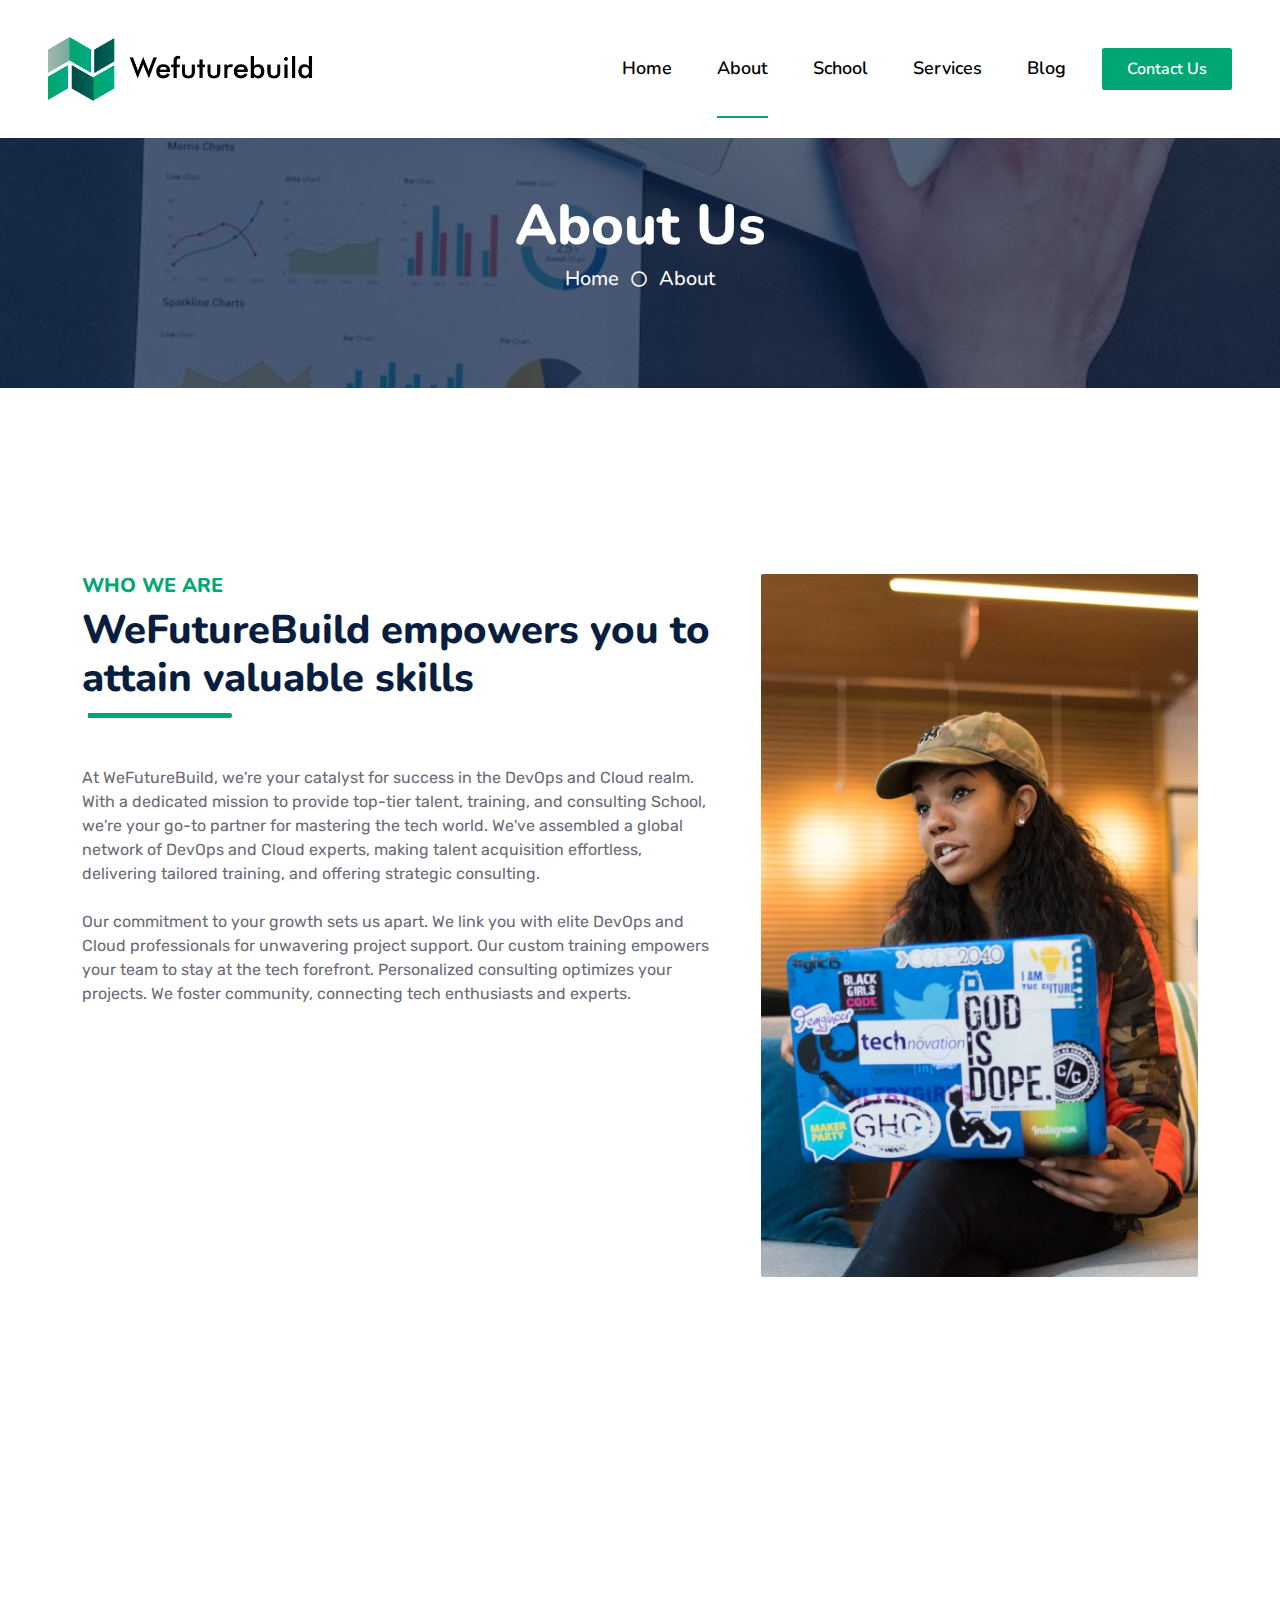
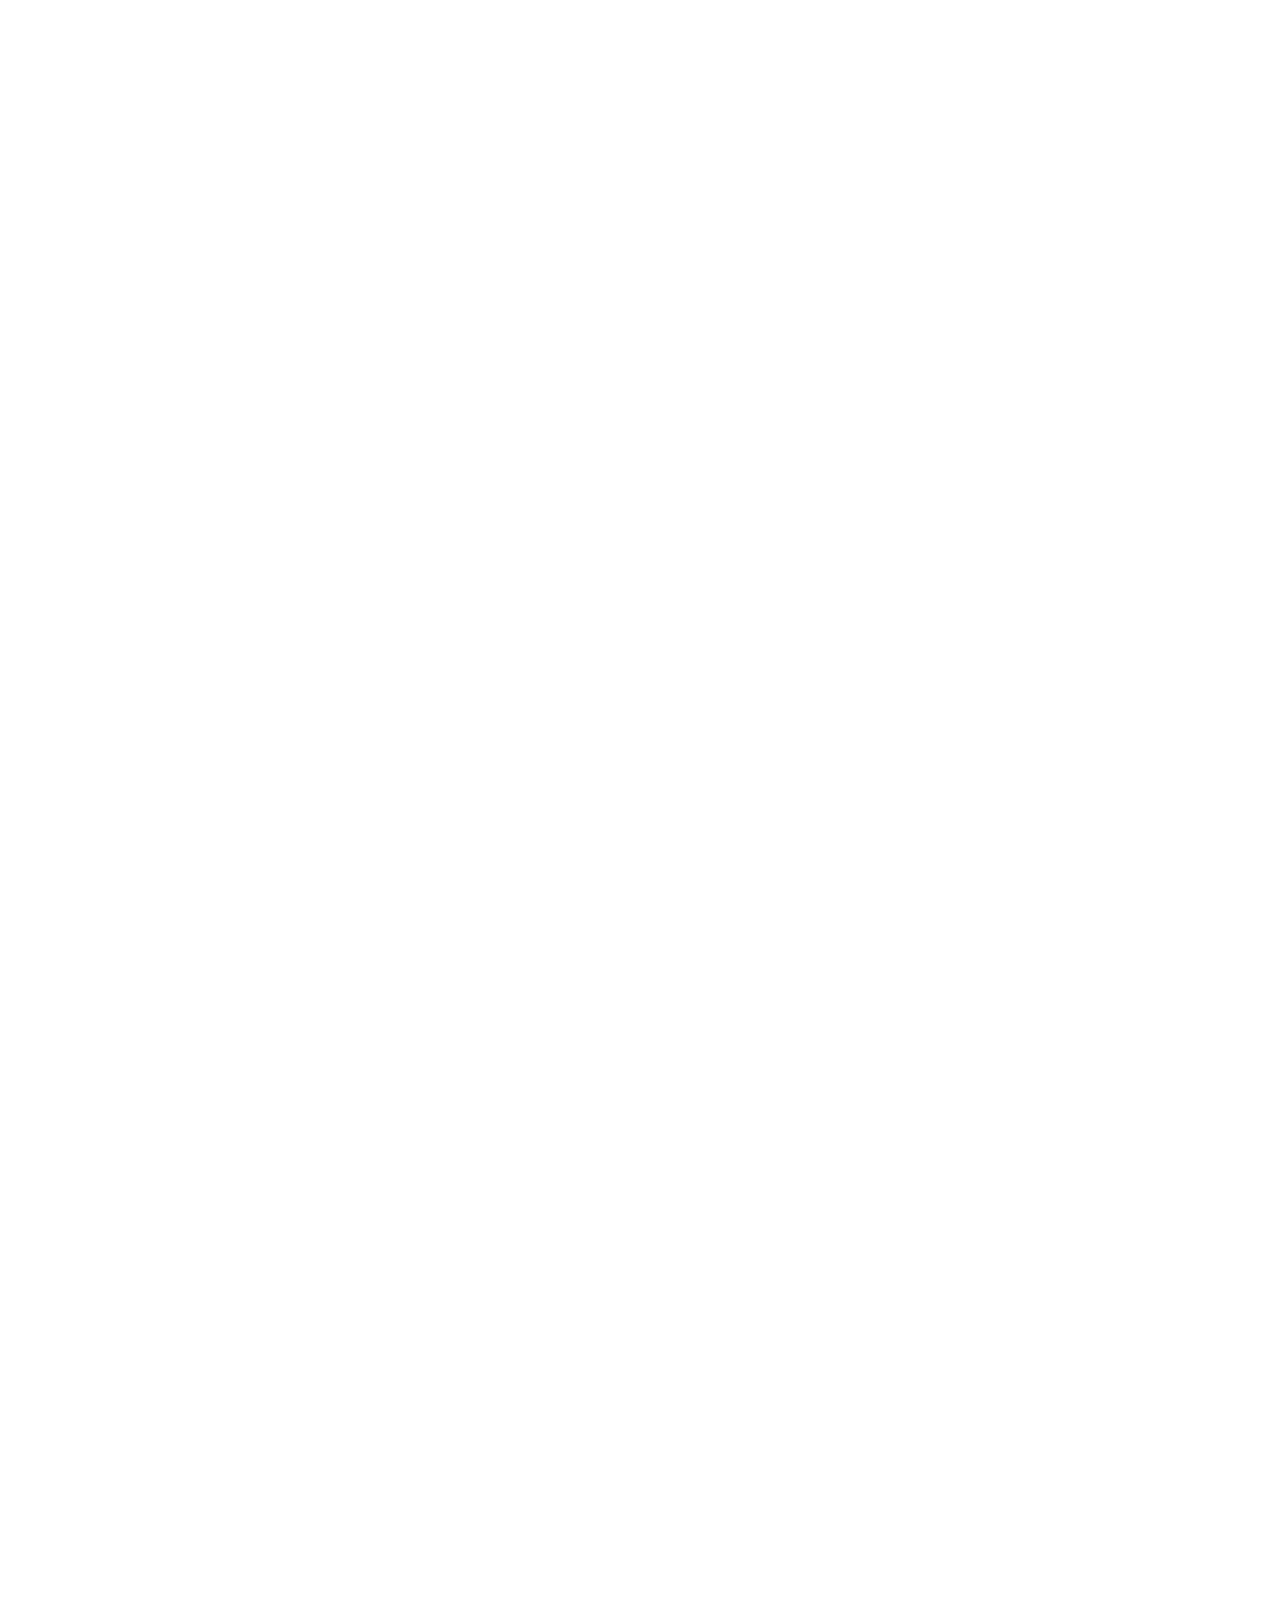
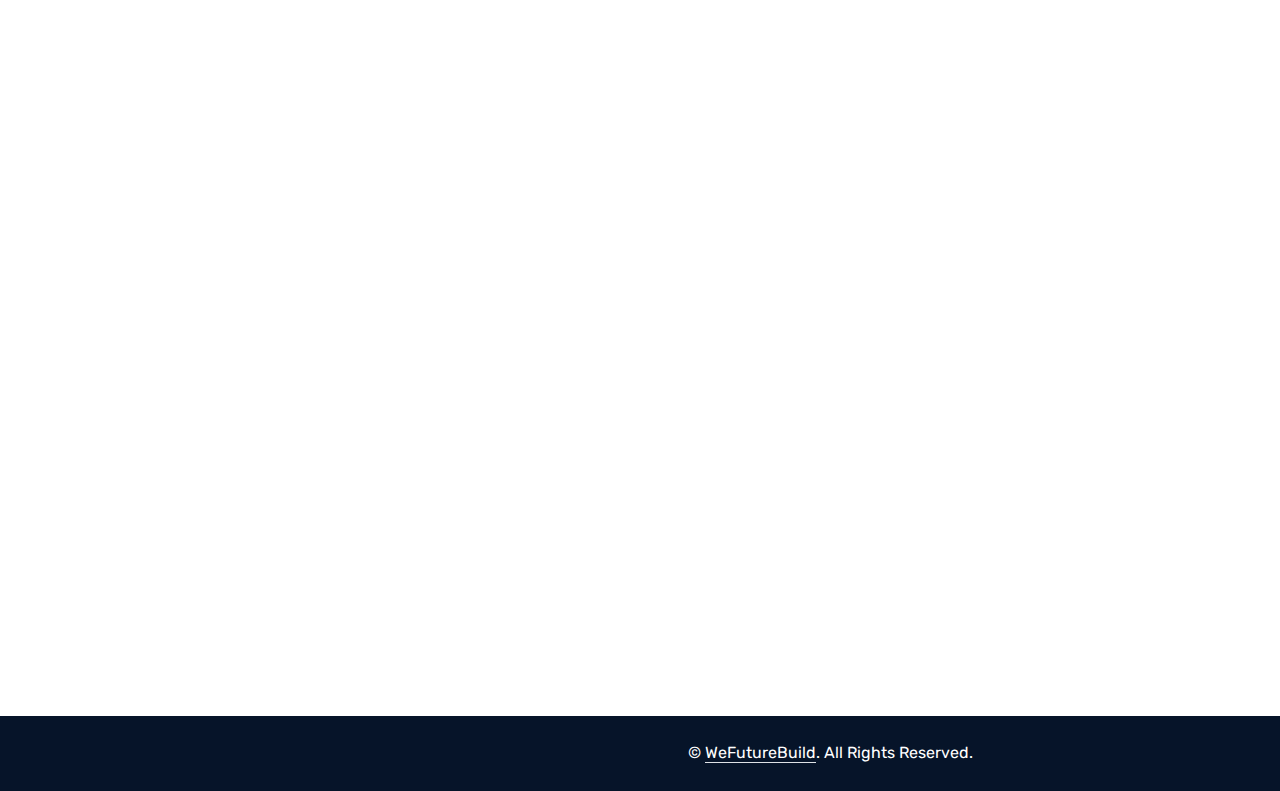
==== commit 9508e540: "done" ====
--- a/about.html
+++ b/about.html
@@ -9,7 +9,7 @@
   <meta content="Free HTML Templates" name="description" />
 
   <!-- Favicon -->
-  <link rel="shortcut icon" href="img/favicon.ico" type="image/x-icon">
+  <link rel="shortcut icon" href="img/favicon.ico" type="image/x-icon" />
 
   <!-- Google Web Fonts -->
   <link rel="preconnect" href="https://fonts.googleapis.com" />
@@ -54,7 +54,7 @@
               ><i class="fa fa-phone-alt me-2"></i>+012 345 6789</small
             >
             <small class="text-light"
-              ><i class="fa fa-envelope-open me-2"></i>info@example.com</small
+              ><i class="fa fa-envelope-open me-2"></i>info@wefuturebuild.com</small
             >
           </div>
         </div>
@@ -93,20 +93,21 @@
 
   <!-- Navbar Start -->
   <div class="container-fluid position-relative p-0">
-    <nav class="navbar navbar-expand-lg navbar-dark px-5 py-3 py-lg-0" style="background-color: white;">
+    <nav class="navbar navbar-expand-lg navbar-dark px-5 py-3 py-lg-0" style="background-color: white">
       <a href="index.html" class="navbar-brand p-0">
         <!-- <h1 class="m-0"><i class="fa fa-user-tie me-2"></i>Startup</h1>
             </a> -->
-        <img src="/img/Asset 3@7x.png" alt="" height="64">
+        <img src="./img/Asset 3@7x.png" alt="" height="64" />
       </a>
       <button class="navbar-toggler" type="button" data-bs-toggle="collapse" data-bs-target="#navbarCollapse">
         <span class="fa fa-bars"></span>
       </button>
       <div class="collapse navbar-collapse" id="navbarCollapse">
         <div class="navbar-nav ms-auto py-0">
-          <a href="index.html" style="color: black;" class="nav-item nav-link">Home</a>
+          <a href="index.html" class="nav-item nav-link" style="color: black;">Home</a>
           <a href="about.html" class="nav-item nav-link active" style="color: black;">About</a>
-          <a href="service.html" class="nav-item nav-link" style="color: black;">School</a>
+          <a href="school.html" class="nav-item nav-link" style="color: black;">School</a>
+          <a href="service.html" class="nav-item nav-link" style="color: black;">Services</a>
           <a href="#" class="nav-item nav-link" style="color: black;">Blog</a>
         </div>
         <!-- <butaton type="button" class="btn text-primary ms-3" data-bs-toggle="modal" data-bs-target="#searchModal"><i class="fa fa-search"></i></butaton> -->
@@ -160,24 +161,29 @@
             </h1>
           </div>
           <p class="mb-4">
-            At WeFutureBuild, we're your catalyst for success in the DevOps and Cloud realm. With a dedicated mission to
-            provide top-tier talent, training, and consulting School, we're your go-to partner for mastering the tech
-            world. We've assembled a global network of DevOps and Cloud experts, making talent acquisition effortless,
+            At WeFutureBuild, we're your catalyst for success in the DevOps
+            and Cloud realm. With a dedicated mission to provide top-tier
+            talent, training, and consulting School, we're your go-to partner
+            for mastering the tech world. We've assembled a global network of
+            DevOps and Cloud experts, making talent acquisition effortless,
             delivering tailored training, and offering strategic consulting.
           </p>
           <p>
-            Our commitment to your growth sets us apart. We link you with elite DevOps and Cloud professionals for
-            unwavering project support. Our custom training empowers your team to stay at the tech forefront.
-            Personalized consulting optimizes your projects. We foster community, connecting tech enthusiasts and
-            experts.
+            Our commitment to your growth sets us apart. We link you with
+            elite DevOps and Cloud professionals for unwavering project
+            support. Our custom training empowers your team to stay at the
+            tech forefront. Personalized consulting optimizes your projects.
+            We foster community, connecting tech enthusiasts and experts.
           </p>
           <div class="row g-0 mb-3">
             <div class="col-sm-6 wow zoomIn" data-wow-delay="0.2s">
               <h5 class="mb-3">
-                <i class="fa fa-check text-primary me-3"></i>Excellence in Expertise
+                <i class="fa fa-check text-primary me-3"></i>Excellence in
+                Expertise
               </h5>
               <h5 class="mb-3">
-                <i class="fa fa-check text-primary me-3"></i>Continuous Innovation
+                <i class="fa fa-check text-primary me-3"></i>Continuous
+                Innovation
               </h5>
             </div>
             <div class="col-sm-6 wow zoomIn" data-wow-delay="0.4s">
@@ -185,7 +191,8 @@
                 <i class="fa fa-check text-primary me-3"></i>24/7 Support
               </h5>
               <h5 class="mb-3">
-                <i class="fa fa-check text-primary me-3"></i>Client-Centric Approach
+                <i class="fa fa-check text-primary me-3"></i>Client-Centric
+                Approach
               </h5>
             </div>
           </div>
@@ -204,7 +211,7 @@
         <div class="col-lg-5" style="min-height: 500px">
           <div class="position-relative h-100">
             <img class="position-absolute w-100 h-100 rounded wow zoomIn" data-wow-delay="0.9s"
-              src="img/pexels-photo-1181265.webp" style="object-fit: cover" />
+              src="/img/pexels-photo-1181265.webp" style="object-fit: cover" />
           </div>
         </div>
       </div>
@@ -217,10 +224,14 @@
     <div class="container py-5">
       <div class="section-title text-center position-relative pb-3 mb-5 mx-auto" style="max-width: 800px">
         <h5 class="fw-bold text-primary text-uppercase">What We Offer</h5>
-        <h6 class="mb-0">WeFutureBuild provides a comprehensive suite of School to empower your journey in the DevOps
-          and Cloud industry. Our School cater to both beginners and experienced professionals and are equipped with
-          strategic keywords to ensure easy access to talent, knowledge, and resources, making us your trusted partner
-          in navigating the dynamic tech landscape. </h6>
+        <h6 class="mb-0">
+          WeFutureBuild provides a comprehensive suite of School to empower
+          your journey in the DevOps and Cloud industry. Our School cater to
+          both beginners and experienced professionals and are equipped with
+          strategic keywords to ensure easy access to talent, knowledge, and
+          resources, making us your trusted partner in navigating the dynamic
+          tech landscape.
+        </h6>
       </div>
       <div class="row g-5">
         <div class="col-lg-4 col-md-6 wow zoomIn" data-wow-delay="0.3s">
@@ -231,8 +242,9 @@
             </div>
             <h4 class="mb-3">Talent Sourcing and Recruitment</h4>
             <p class="m-0">
-              We offer a comprehensive talent sourcing and recruitment service. We connect you with skilled DevOps and
-              cloud professionals who align with your project's requirements.
+              We offer a comprehensive talent sourcing and recruitment
+              service. We connect you with skilled DevOps and cloud
+              professionals who align with your project's requirements.
             </p>
             <a class="btn btn-lg btn-primary rounded" href="">
               <i class="bi bi-arrow-right"></i>
@@ -247,8 +259,10 @@
             </div>
             <h4 class="mb-3">DevOps and Cloud Training Programs</h4>
             <p class="m-0">
-              Our customized training programs keep your team up-to-date with industry trends. They empower your
-              workforce with the vital knowledge and skills required to excel in the competitive tech sector.
+              Our customized training programs keep your team up-to-date with
+              industry trends. They empower your workforce with the vital
+              knowledge and skills required to excel in the competitive tech
+              sector.
             </p>
             <a class="btn btn-lg btn-primary rounded" href="">
               <i class="bi bi-arrow-right"></i>
@@ -263,9 +277,10 @@
             </div>
             <h4 class="mb-3">Consulting School</h4>
             <p class="m-0">
-              We offer personalized consulting School to optimize your projects and ensure adherence to industry best
-              practices. We work closely with your teams, going beyond guidance to elevate your project's performance
-              and success..
+              We offer personalized consulting School to optimize your
+              projects and ensure adherence to industry best practices. We
+              work closely with your teams, going beyond guidance to elevate
+              your project's performance and success..
             </p>
             <a class="btn btn-lg btn-primary rounded" href="">
               <i class="bi bi-arrow-right"></i>
@@ -392,25 +407,162 @@
     </div> -->
   <!-- Team End -->
 
-  <!-- Vendor Start -->
+  <!-- Features Start -->
   <div class="container-fluid py-5 wow fadeInUp" data-wow-delay="0.1s">
-    <div class="container py-5 mb-5">
-      <div class="bg-white">
-        <div class="owl-carousel vendor-carousel">
-          <img src="img/MALhub-Logo-1-300x99.png" alt="" />
-          <img src="img/Magnital-300x128.png" alt="" />
-          <img src="img/afrilab-300x127.png" alt="" />
-          <img src="img/KB-300x127.png" alt="" />
-          <img src="img/shopify-300x127.png" alt="" />
-          <img src="img/flutterwave-300x127.png" alt="" />
-          <img src="img/Amazon-1-300x127.png" alt="" />
-          <img src="img/zoho-300x127.png" alt="" />
-          <img src="img/ISN-1-300x127.png" alt="" />
-        </div>
-      </div>
-    </div>
-  </div>
-  <!-- Vendor End -->
+    <div class="container py-5">
+      <div class="section-title text-center position-relative pb-3 mb-5 mx-auto" style="max-width: 900px">
+        <h5 class="fw-bold text-primary text-uppercase">Our Core Values</h5>
+
+      </div>
+      <div class="row g-5">
+        <div class="col-lg-4">
+          <div class="row g-5">
+            <div class="col-12 wow zoomIn" data-wow-delay="0.2s">
+              <div class="bg-primary rounded d-flex align-items-center justify-content-center mb-3"
+                style="width: 60px; height: 60px">
+                <i class="fa fa-cubes text-white"></i>
+              </div>
+              <h4>Empowerment</h4>
+              <p class="mb-0">
+                We are dedicated to empowering individuals and businesses to thrive in the digital landscape, offering
+                the tools and knowledge they need for future success.
+              </p>
+
+            </div>
+            <div class="col-12 wow zoomIn" data-wow-delay="0.6s">
+              <div class="bg-primary rounded d-flex align-items-center justify-content-center mb-3"
+                style="width: 60px; height: 60px">
+                <i class="fa fa-award text-white"></i>
+              </div>
+              <h4>Innovation</h4>
+              <p class="mb-0">
+                We are committed to staying at the forefront of technological advancements, constantly seeking
+                innovative solutions to drive our clients' success.
+              </p>
+            </div>
+          </div>
+        </div>
+        <div class="col-lg-4 wow zoomIn" data-wow-delay="0.9s" style="min-height: 350px">
+          <div class="position-relative h-100">
+            <img class="position-absolute w-100 h-100 rounded wow zoomIn" data-wow-delay="0.1s" src="/img/pexels-photo-1181370.jpeg"
+              style="object-fit: cover" />
+          </div>
+        </div>
+        <div class="col-lg-4">
+          <div class="row g-5">
+            <div class="col-12 wow zoomIn" data-wow-delay="0.4s">
+              <div class="bg-primary rounded d-flex align-items-center justify-content-center mb-3"
+                style="width: 60px; height: 60px">
+                <i class="fa fa-users-cog text-white"></i>
+              </div>
+              <h4>Collaboration</h4>
+              <p class="mb-0">
+                Collaboration is at the heart of our approach. We believe in working together, both internally and with
+                our clients, to achieve the best results.
+              </p>
+            </div>
+            <div class="col-12 wow zoomIn" data-wow-delay="0.8s">
+              <div class="bg-primary rounded d-flex align-items-center justify-content-center mb-3"
+                style="width: 60px; height: 60px">
+                <i class="fa fa-cubes text-white"></i>
+              </div>
+              <h4>Excellence</h4>
+              <p class="mb-0">
+                We strive for excellence in everything we do, fro
+              </p>
+            </div>
+          </div>
+        </div>
+      </div>
+    </div>
+  </div>
+  <!-- Features Start -->
+
+  <!-- Quote Start -->
+  <div class="container-fluid py-5 wow fadeInUp" data-wow-delay="0.1s">
+    <div class="container py-5">
+      <div class="row g-5">
+        <div class="col-lg-7">
+          <div class="section-title position-relative pb-3 mb-5">
+            <h5 class="fw-bold text-primary text-uppercase">
+              Contact
+            </h5>
+            <h1 class="mb-0">
+              Get In Touch
+            </h1>
+          </div>
+          <div class="row gx-3">
+            <div class="col-sm-6 wow zoomIn" data-wow-delay="0.2s">
+              <h5 class="mb-4">
+                <i class="fa fa-reply text-primary me-3"></i>Reply within 24
+                hours
+              </h5>
+            </div>
+            <div class="col-sm-6 wow zoomIn" data-wow-delay="0.4s">
+              <h5 class="mb-4">
+                <i class="fa fa-phone-alt text-primary me-3"></i>24 hrs
+                telephone support
+              </h5>
+            </div>
+          </div>
+          <p class="mb-1">
+            We would love to hear from you.
+          </p>
+          <p class="mb-1">
+            <b>General Information</b>
+            For general information or information about the WeFutureBuild story, contact:
+            <b>info@wefuturebuild.com</b>
+          </p>
+          <p><b>Sales</b>
+            To speak to us about sales and partnership ideas, say <b>hello: sales@wefuturebuild.com</b>
+            </p>
+          <div class="d-flex align-items-center mt-2 wow zoomIn" data-wow-delay="0.6s">
+            <div class="bg-primary d-flex align-items-center justify-content-center rounded"
+              style="width: 60px; height: 60px">
+              <i class="fa fa-phone-alt text-white"></i>
+            </div>
+            <div class="ps-4">
+              <h5 class="mb-2">Call to ask any question</h5>
+              <h4 class="text-primary mb-0">+1 (240) 508-4936</h4>
+            </div>
+          </div>
+        </div>
+        <div class="col-lg-5">
+          <div class="bg-primary rounded h-100 d-flex align-items-center p-5 wow zoomIn" data-wow-delay="0.9s">
+            <form>
+              <div class="row g-3">
+                <div class="col-xl-12">
+                  <input type="text" class="form-control bg-light border-0" placeholder="Your Name"
+                    style="height: 55px" />
+                </div>
+                <div class="col-12">
+                  <input type="email" class="form-control bg-light border-0" placeholder="Your Email"
+                    style="height: 55px" />
+                </div>
+                <div class="col-12">
+                  <select class="form-select bg-light border-0" style="height: 55px">
+                    <option selected>Select A Service</option>
+                    <option value="1">Talent Sourcing and Recruitment</option>
+                    <option value="2">DevOps and Cloud Training Programs</option>
+                    <option value="3">Consulting School</option>
+                  </select>
+                </div>
+                <div class="col-12">
+                  <textarea class="form-control bg-light border-0" rows="3" placeholder="Message"></textarea>
+                </div>
+                <div class="col-12">
+                  <button class="btn btn-dark w-100 py-3" type="submit">
+                    Send us a message
+                  </button>
+                </div>
+              </div>
+            </form>
+          </div>
+        </div>
+      </div>
+    </div>
+  </div>
+  <!-- Quote End -->
 
   <!-- Footer Start -->
   <div class="container-fluid bg-dark text-light mt-5 wow fadeInUp" data-wow-delay="0.1s">
@@ -419,11 +571,12 @@
         <div class="col-lg-4 col-md-6 footer-about">
           <div class="d-flex flex-column align-items-center justify-content-center text-center h-100 p-4">
             <a href="index.html" class="navbar-brand">
-              <img src="/img/Asset 2@6x (1).png" alt="" height="64">
+              <img src="/img/Asset 2@6x (1).png" alt="" height="64" />
             </a>
             <p class="mt-3 mb-4">
-              WeFutureBuild DevOps Program is a 12-month comprehensive, expert-led, onsite training targeted at
-              solving problems while leveraging technology.
+              WeFutureBuild DevOps Program is a 12-month comprehensive,
+              expert-led, onsite training targeted at solving problems while
+              leveraging technology.
             </p>
             <!-- <form action="">
                 <div class="input-group">
@@ -445,21 +598,20 @@
               </div>
               <div class="d-flex mb-2">
                 <i class="bi bi-geo-alt text-primary me-2"></i>
-                <p class="mb-0">123 Street, New York, USA</p>
+                <p class="mb-0">1, Ilofa Road, GRA, Ilorin</p>
               </div>
               <div class="d-flex mb-2">
                 <i class="bi bi-envelope-open text-primary me-2"></i>
-                <p class="mb-0">info@example.com</p>
+                <p class="mb-0">info@wefuturebuild.com</p>
               </div>
               <div class="d-flex mb-2">
                 <i class="bi bi-telephone text-primary me-2"></i>
-                <p class="mb-0">+012 345 67890</p>
+                <p class="mb-0">+1 (240) 508-4936</p>
               </div>
               <div class="d-flex mt-4">
-                <a class="btn btn-primary btn-square me-2" href="#"><i class="fab fa-twitter fw-normal"></i></a>
-                <a class="btn btn-primary btn-square me-2" href="#"><i class="fab fa-facebook-f fw-normal"></i></a>
-                <a class="btn btn-primary btn-square me-2" href="#"><i class="fab fa-linkedin-in fw-normal"></i></a>
-                <a class="btn btn-primary btn-square" href="#"><i class="fab fa-instagram fw-normal"></i></a>
+                <a class="btn btn-primary btn-square me-2" href="https://twitter.com/wefuturebuild"><i class="fab fa-twitter fw-normal"></i></a>
+                <a class="btn btn-primary btn-square me-2" href="https://linkedin.com/wefuturebuild"><i class="fab fa-linkedin-in fw-normal"></i></a>
+                <a class="btn btn-primary btn-square" href="https://instagram.com/wefuturebuild"><i class="fab fa-instagram fw-normal"></i></a>
               </div>
             </div>
             <div class="col-lg-4 col-md-12 pt-0 pt-lg-5 mb-5">
@@ -482,10 +634,8 @@
               </div>
               <div class="link-animated d-flex flex-column justify-content-start">
                 <a class="text-light mb-2" href="#"><i class="bi bi-arrow-right text-primary me-2"></i>Home</a>
-                <a class="text-light mb-2" href="#"><i class="bi bi-arrow-right text-primary me-2"></i>About
-                  Us</a>
-                <a class="text-light mb-2" href="#"><i class="bi bi-arrow-right text-primary me-2"></i>Latest
-                  Blog</a>
+                <a class="text-light mb-2" href="service.html"><i class="bi bi-arrow-right text-primary me-2"></i>Services</a>
+                <a class="text-light mb-2" href="school.html"><i class="bi bi-arrow-right text-primary me-2"></i>School</a>
                 <a class="text-light" href="#"><i class="bi bi-arrow-right text-primary me-2"></i>Contact
                   Us</a>
               </div>
--- a/css/style.css
+++ b/css/style.css
@@ -21,9 +21,11 @@
     0% {
         -webkit-transform: perspective(120px)
     }
+
     50% {
         -webkit-transform: perspective(120px) rotateY(180deg)
     }
+
     100% {
         -webkit-transform: perspective(120px) rotateY(180deg) rotateX(180deg)
     }
@@ -34,10 +36,12 @@
         transform: perspective(120px) rotateX(0deg) rotateY(0deg);
         -webkit-transform: perspective(120px) rotateX(0deg) rotateY(0deg)
     }
+
     50% {
         transform: perspective(120px) rotateX(-180.1deg) rotateY(0deg);
         -webkit-transform: perspective(120px) rotateX(-180.1deg) rotateY(0deg)
     }
+
     100% {
         transform: perspective(120px) rotateX(-180deg) rotateY(-179.9deg);
         -webkit-transform: perspective(120px) rotateX(-180deg) rotateY(-179.9deg);
@@ -183,7 +187,7 @@
         border-bottom: 1px solid rgba(256, 256, 256, .1);
         z-index: 999;
     }
-    
+
     .sticky-top.navbar-dark {
         position: fixed;
         background: #FFFFFF;
@@ -262,9 +266,18 @@
     border-radius: 2px;
 }
 
+
 .section-title.text-center::before {
     left: 50%;
     margin-left: -75px;
+}
+
+.sch  {
+    margin-bottom: -100px;
+}
+
+.sch_card .rounded{
+    height: 75vh !important;
 }
 
 .section-title.section-title-sm::before {
@@ -299,15 +312,48 @@
 }
 
 @-webkit-keyframes section-title-run {
-    0% {left: 0; } 50% { left : 145px; } 100% { left: 0; }
+    0% {
+        left: 0;
+    }
+
+    50% {
+        left: 145px;
+    }
+
+    100% {
+        left: 0;
+    }
 }
 
 @-webkit-keyframes section-title-run-center {
-    0% { left: 50%; margin-left: -75px; } 50% { left : 50%; margin-left: 45px; } 100% { left: 50%; margin-left: -75px; }
+    0% {
+        left: 50%;
+        margin-left: -75px;
+    }
+
+    50% {
+        left: 50%;
+        margin-left: 45px;
+    }
+
+    100% {
+        left: 50%;
+        margin-left: -75px;
+    }
 }
 
 @-webkit-keyframes section-title-run-sm {
-    0% {left: 0; } 50% { left : 85px; } 100% { left: 0; }
+    0% {
+        left: 0;
+    }
+
+    50% {
+        left: 85px;
+    }
+
+    100% {
+        left: 0;
+    }
 }
 
 
@@ -446,7 +492,7 @@
 }
 
 .team-item .team-img img,
-.blog-item .blog-img img  {
+.blog-item .blog-img img {
     transition: .5s;
 }
 
@@ -514,21 +560,70 @@
         margin-bottom: -75px;
     }
 
-    
-}
+
+}
+
+.navbar-nav a {
+    margin: 20px;
+}
+
+.logo img {
+    height: 64px;
+}
+
+/* .carousel-caption {
+    background-image: url(/img/pexels-photo-2034373.webp);
+    background-position: center;
+    background-size: cover;
+    background-repeat: no-repeat;
+} */
+
+.sch span {
+    color: #00A775;
+}
+
+.exp .rounded{
+    height: 90vh;
+}
+
+
 
 @media (max-width: 767.98px) {
     .header_content_image {
         display: none;
     }
 
-    .header{
+    .header {
         height: 70vh;
     }
 
     .header_content {
         height: 50vh;
-        margin-top: 50px;
-    }
-}
-
+        margin-top: 35px;
+    }
+
+    .sch_card .rounded{
+        height: 65vh !important;
+    }
+
+    .header_content h2 {
+        font-size: 40px;
+    }
+    
+
+    .logo img {
+        width: 205px !important;
+    }
+
+    .sch h4 {
+        font-size: 15px;
+    }
+
+    .sch h6 {
+        font-size: 18px;
+    }
+
+    .carousel-caption{
+        margin-top: -100px;
+    }
+}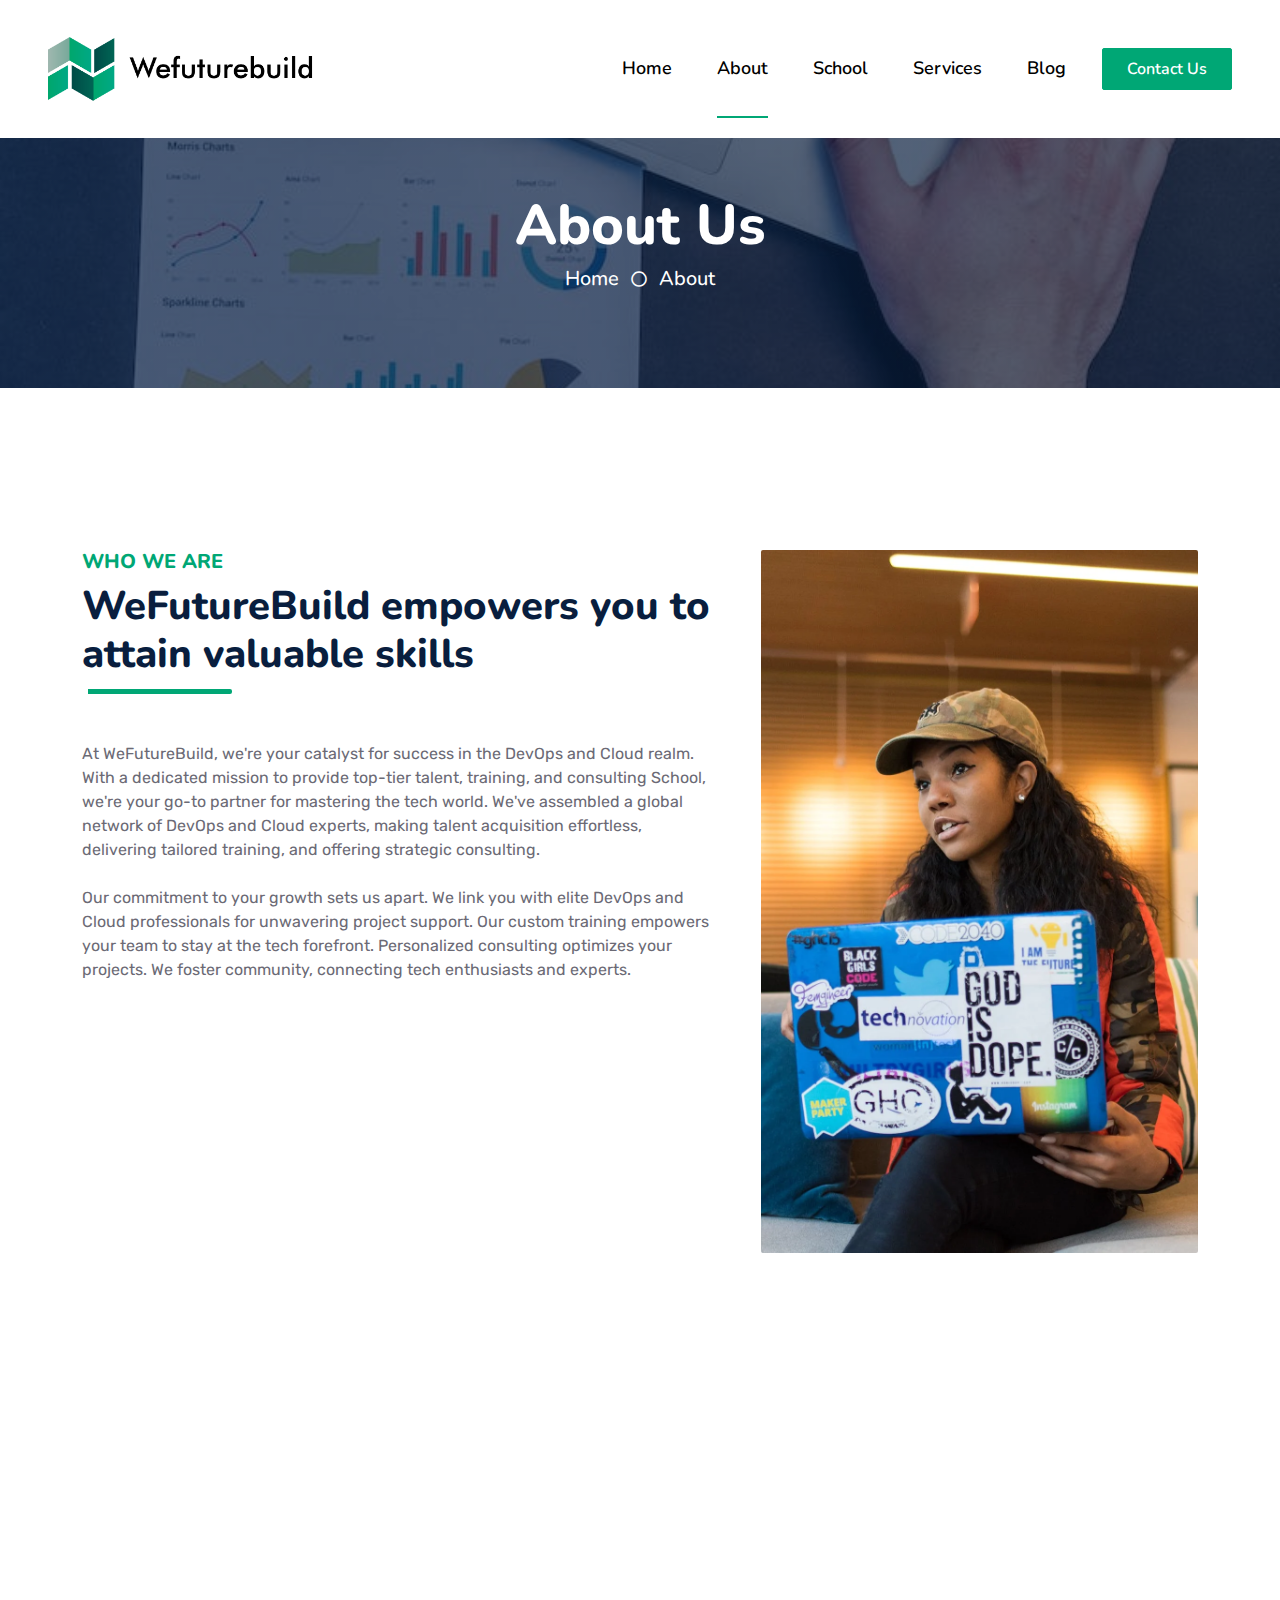
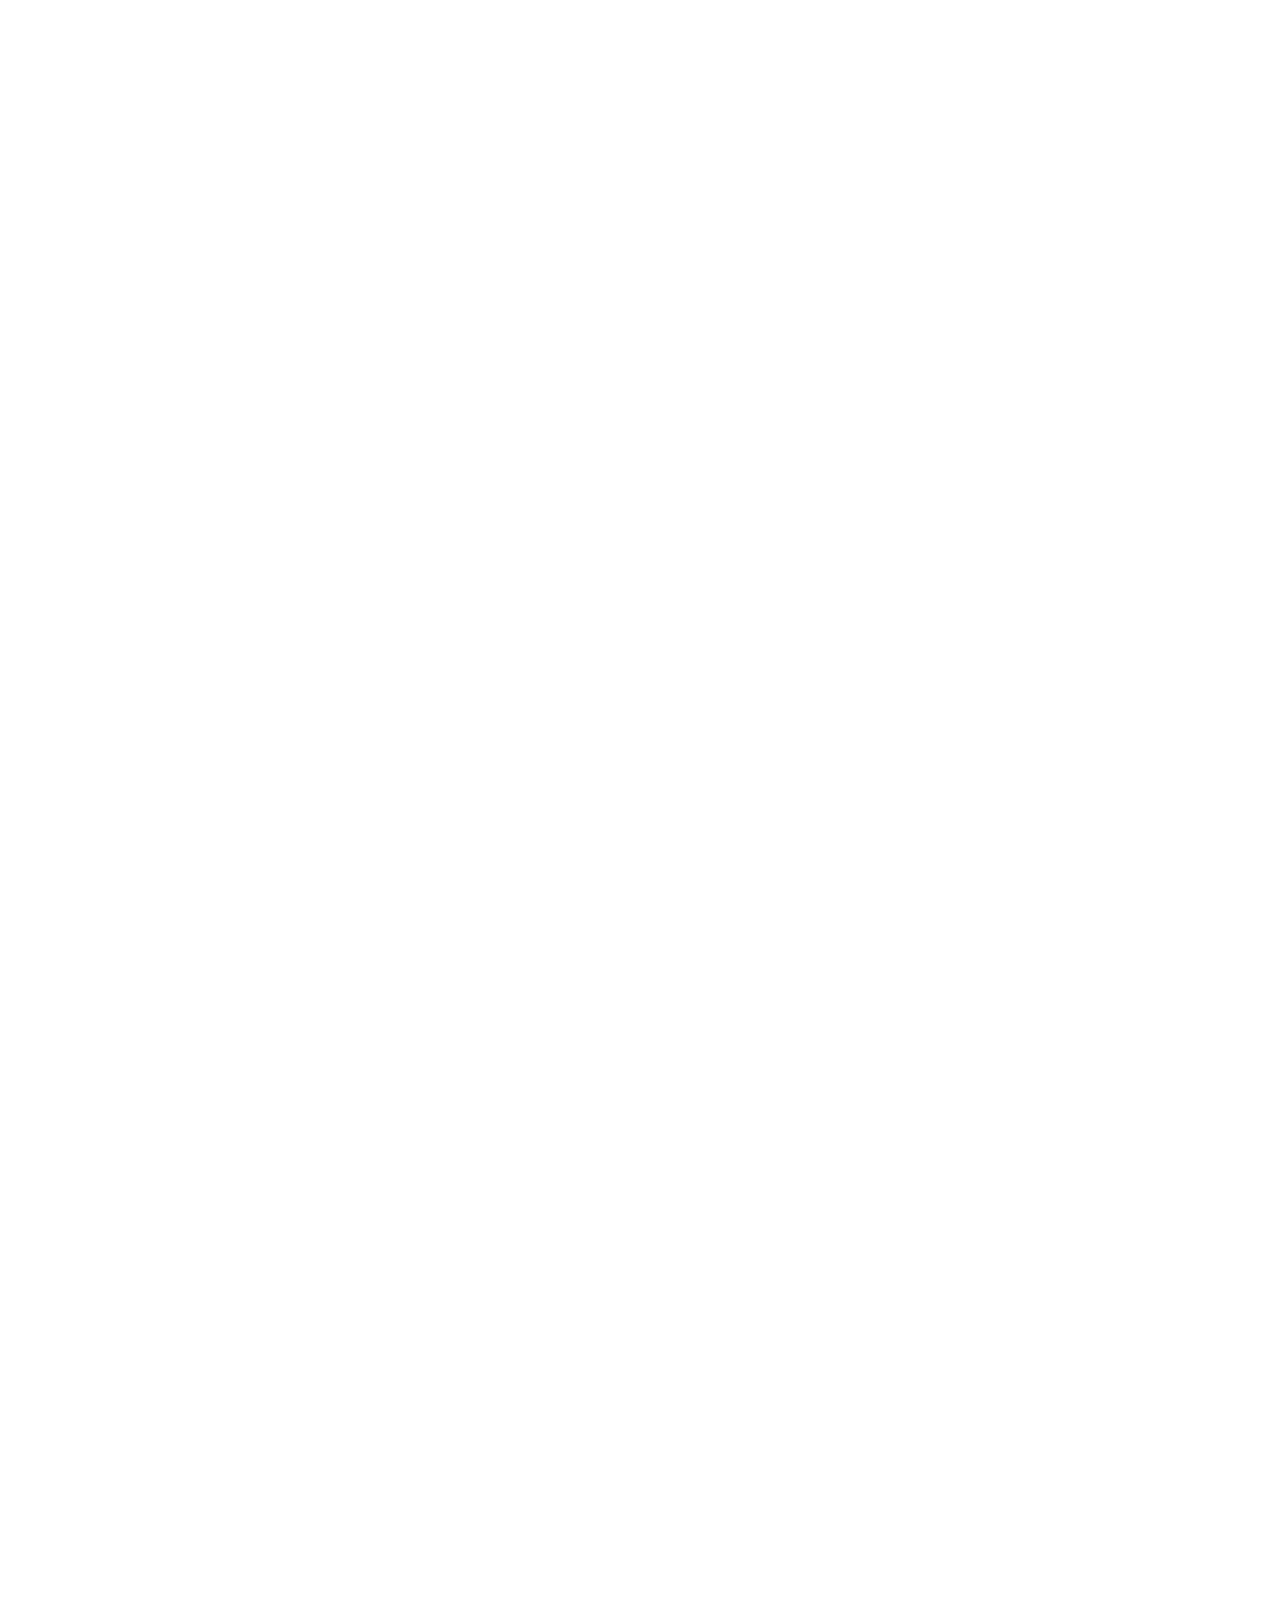
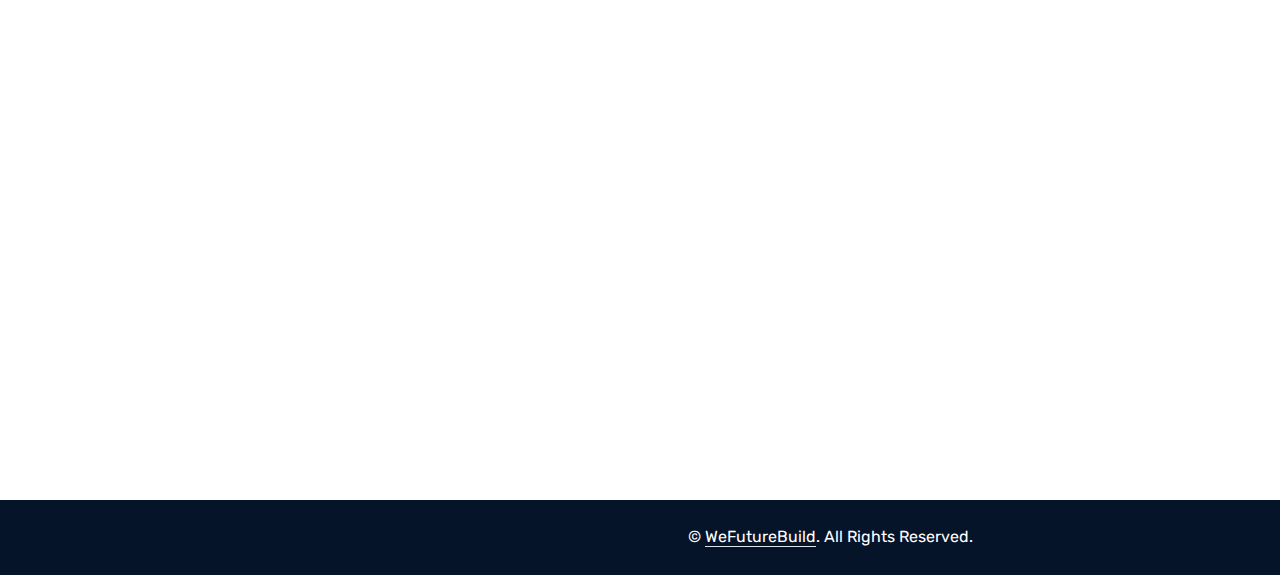
==== commit 552a19b7: "making an update" ====
--- a/about.html
+++ b/about.html
@@ -3,10 +3,11 @@
 
 <head>
   <meta charset="utf-8" />
-  <title>Startup - Startup Website Template</title>
+  <title>Mastering DevOps and Cloud: WeFutureBuild - Your Tech Catalyst</title>
   <meta content="width=device-width, initial-scale=1.0" name="viewport" />
-  <meta content="Free HTML Templates" name="keywords" />
-  <meta content="Free HTML Templates" name="description" />
+<meta name="keywords" content="WeFutureBuild, DevOps services, Cloud solutions, tech training, talent acquisition, strategic consulting, community building, global network, personalized solutions, tech mastery, growth and success">
+  <meta name="description"
+    content="WeFutureBuild: Your DevOps and Cloud success catalyst. Top-tier talent acquisition, tailored training, and strategic consulting. Join our global network of experts for unwavering project support, tech forefront training, and project optimization. Connect with a vibrant tech community.">
 
   <!-- Favicon -->
   <link rel="shortcut icon" href="img/favicon.ico" type="image/x-icon" />
@@ -94,7 +95,7 @@
   <!-- Navbar Start -->
   <div class="container-fluid position-relative p-0">
     <nav class="navbar navbar-expand-lg navbar-dark px-5 py-3 py-lg-0" style="background-color: white">
-      <a href="index.html" class="navbar-brand p-0">
+      <a href="index.html" class="navbar-brand p-0 logo">
         <!-- <h1 class="m-0"><i class="fa fa-user-tie me-2"></i>Startup</h1>
             </a> -->
         <img src="./img/Asset 3@7x.png" alt="" height="64" />
@@ -150,7 +151,7 @@
   <!-- Full Screen Search End -->
 
   <!-- About Start -->
-  <div class="container-fluid py-5 wow fadeInUp" data-wow-delay="0.1s">
+  <div class="container-fluid pt-4 fadeInUp" data-wow-delay="0.1s">
     <div class="container py-5">
       <div class="row g-5">
         <div class="col-lg-7">
@@ -211,7 +212,7 @@
         <div class="col-lg-5" style="min-height: 500px">
           <div class="position-relative h-100">
             <img class="position-absolute w-100 h-100 rounded wow zoomIn" data-wow-delay="0.9s"
-              src="/img/pexels-photo-1181265.webp" style="object-fit: cover" />
+              src="./img/pexels-photo-1181265.webp" style="object-fit: cover" />
           </div>
         </div>
       </div>
@@ -220,9 +221,9 @@
   <!-- About End -->
 
   <!-- Service Start -->
-  <div class="container-fluid py-5 wow fadeInUp" data-wow-delay="0.1s">
+  <div class="container-fluid wow fadeInUp" data-wow-delay="0.1s">
     <div class="container py-5">
-      <div class="section-title text-center position-relative pb-3 mb-5 mx-auto" style="max-width: 800px">
+      <div class="section-title text-center position-relative pb-3 mx-auto" style="max-width: 800px">
         <h5 class="fw-bold text-primary text-uppercase">What We Offer</h5>
         <h6 class="mb-0">
           WeFutureBuild provides a comprehensive suite of School to empower
@@ -444,7 +445,7 @@
         </div>
         <div class="col-lg-4 wow zoomIn" data-wow-delay="0.9s" style="min-height: 350px">
           <div class="position-relative h-100">
-            <img class="position-absolute w-100 h-100 rounded wow zoomIn" data-wow-delay="0.1s" src="/img/pexels-photo-1181370.jpeg"
+            <img class="position-absolute w-100 h-100 rounded wow zoomIn" data-wow-delay="0.1s" src="./img/pexels-photo-1181370.jpeg"
               style="object-fit: cover" />
           </div>
         </div>
@@ -529,18 +530,19 @@
         </div>
         <div class="col-lg-5">
           <div class="bg-primary rounded h-100 d-flex align-items-center p-5 wow zoomIn" data-wow-delay="0.9s">
-            <form>
+            <form action="https://formspree.io/f/xrgwjzyk"
+            method="POST">
               <div class="row g-3">
                 <div class="col-xl-12">
-                  <input type="text" class="form-control bg-light border-0" placeholder="Your Name"
+                  <input type="text" name="text" class="form-control bg-light border-0" placeholder="Your Name"
                     style="height: 55px" />
                 </div>
                 <div class="col-12">
-                  <input type="email" class="form-control bg-light border-0" placeholder="Your Email"
+                  <input type="email" name="email" class="form-control bg-light border-0" placeholder="Your Email"
                     style="height: 55px" />
                 </div>
                 <div class="col-12">
-                  <select class="form-select bg-light border-0" style="height: 55px">
+                  <select name="select" class="form-select bg-light border-0" style="height: 55px">
                     <option selected>Select A Service</option>
                     <option value="1">Talent Sourcing and Recruitment</option>
                     <option value="2">DevOps and Cloud Training Programs</option>
@@ -548,7 +550,7 @@
                   </select>
                 </div>
                 <div class="col-12">
-                  <textarea class="form-control bg-light border-0" rows="3" placeholder="Message"></textarea>
+                  <textarea class="form-control bg-light border-0" rows="3" placeholder="Message" name="message"></textarea>
                 </div>
                 <div class="col-12">
                   <button class="btn btn-dark w-100 py-3" type="submit">
@@ -610,7 +612,7 @@
               </div>
               <div class="d-flex mt-4">
                 <a class="btn btn-primary btn-square me-2" href="https://twitter.com/wefuturebuild"><i class="fab fa-twitter fw-normal"></i></a>
-                <a class="btn btn-primary btn-square me-2" href="https://linkedin.com/wefuturebuild"><i class="fab fa-linkedin-in fw-normal"></i></a>
+                <a class="btn btn-primary btn-square me-2" href="https://www.linkedin.com/company/wefuturebuild"></i></a>
                 <a class="btn btn-primary btn-square" href="https://instagram.com/wefuturebuild"><i class="fab fa-instagram fw-normal"></i></a>
               </div>
             </div>
--- a/css/style.css
+++ b/css/style.css
@@ -597,6 +597,19 @@
         height: 70vh;
     }
 
+    .carousel-inner{
+        padding-top: 30px;
+    }
+    
+
+    .sch {
+        margin-bottom: -70px;
+    }
+
+    .exp .rounded{
+        height: 95vh;
+    }
+
     .header_content {
         height: 50vh;
         margin-top: 35px;
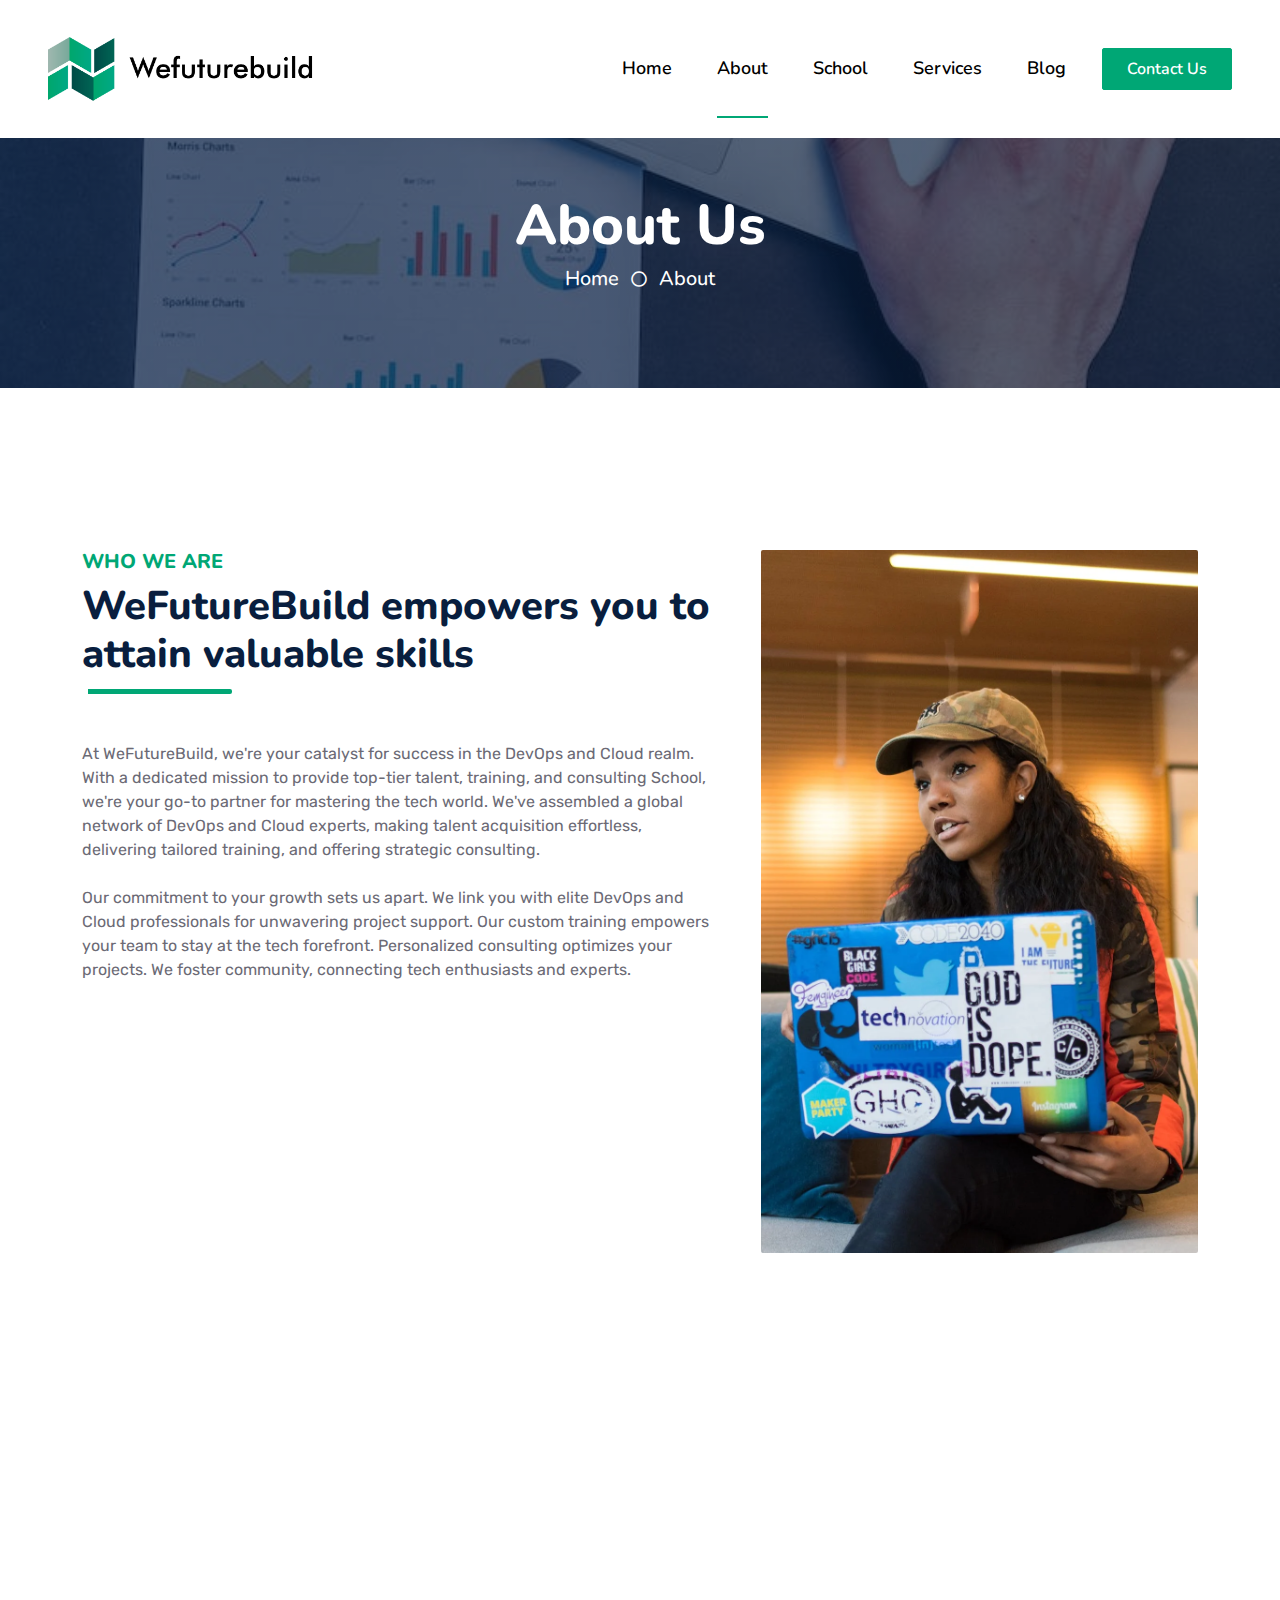
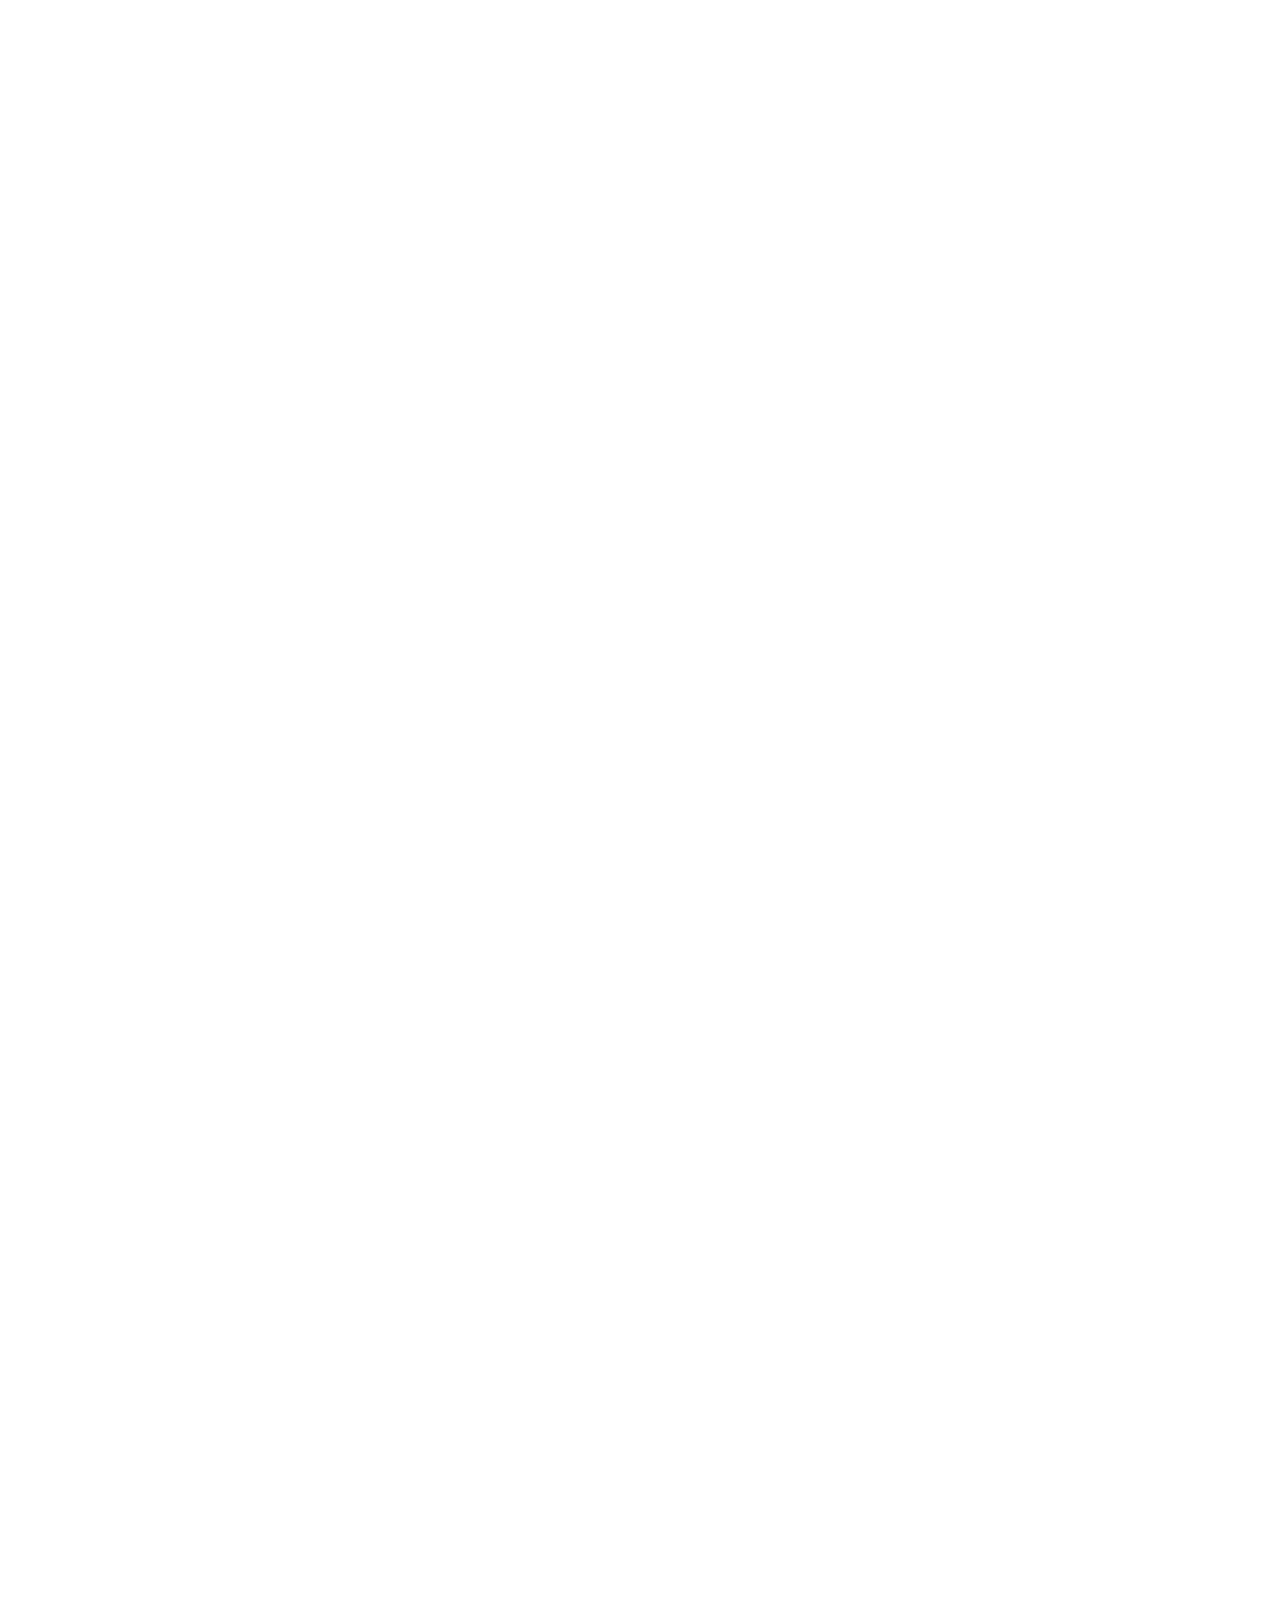
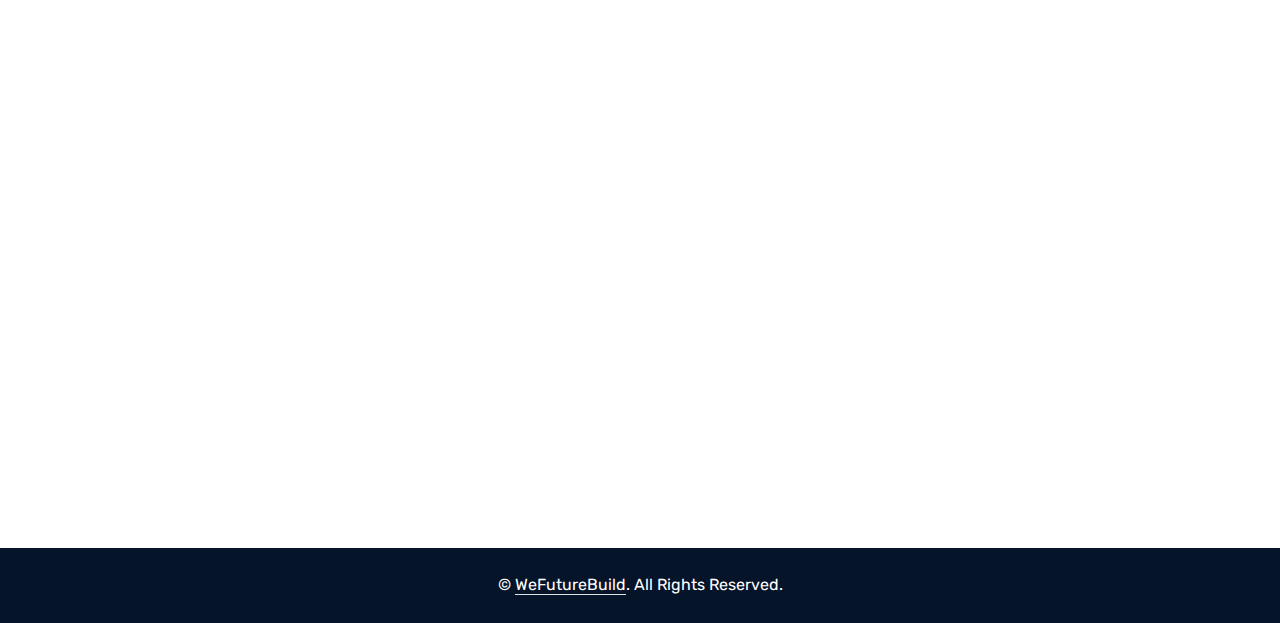
==== commit 82786b5f: "making an updates" ====
--- a/about.html
+++ b/about.html
@@ -5,7 +5,8 @@
   <meta charset="utf-8" />
   <title>Mastering DevOps and Cloud: WeFutureBuild - Your Tech Catalyst</title>
   <meta content="width=device-width, initial-scale=1.0" name="viewport" />
-<meta name="keywords" content="WeFutureBuild, DevOps services, Cloud solutions, tech training, talent acquisition, strategic consulting, community building, global network, personalized solutions, tech mastery, growth and success">
+  <meta name="keywords"
+    content="WeFutureBuild, DevOps services, Cloud solutions, tech training, talent acquisition, strategic consulting, community building, global network, personalized solutions, tech mastery, growth and success">
   <meta name="description"
     content="WeFutureBuild: Your DevOps and Cloud success catalyst. Top-tier talent acquisition, tailored training, and strategic consulting. Join our global network of experts for unwavering project support, tech forefront training, and project optimization. Connect with a vibrant tech community.">
 
@@ -204,7 +205,7 @@
             </div>
             <div class="ps-4">
               <h5 class="mb-2">Call to ask any question</h5>
-              <h4 class="text-primary mb-0">+1 (240) 508-4936</h4>
+              <h4 class="text-primary mb-0">+234-816-8953-635</h4>
             </div>
           </div>
           <a href="quote.html" class="btn btn-primary py-3 px-5 mt-3 wow zoomIn" data-wow-delay="0.9s">Contact Us</a>
@@ -234,7 +235,7 @@
           tech landscape.
         </h6>
       </div>
-      <div class="row g-5">
+      <div class="row g-5 pt-5">
         <div class="col-lg-4 col-md-6 wow zoomIn" data-wow-delay="0.3s">
           <div
             class="service-item bg-light rounded d-flex flex-column align-items-center justify-content-center text-center">
@@ -261,7 +262,7 @@
             <h4 class="mb-3">DevOps and Cloud Training Programs</h4>
             <p class="m-0">
               Our customized training programs keep your team up-to-date with
-              industry trends. They empower your workforce with the vital
+              industry trends. We empower your workforce with the vital
               knowledge and skills required to excel in the competitive tech
               sector.
             </p>
@@ -445,8 +446,8 @@
         </div>
         <div class="col-lg-4 wow zoomIn" data-wow-delay="0.9s" style="min-height: 350px">
           <div class="position-relative h-100">
-            <img class="position-absolute w-100 h-100 rounded wow zoomIn" data-wow-delay="0.1s" src="./img/pexels-photo-1181370.jpeg"
-              style="object-fit: cover" />
+            <img class="position-absolute w-100 h-100 rounded wow zoomIn" data-wow-delay="0.1s"
+              src="./img/pexels-photo-1181370.jpeg" style="object-fit: cover" />
           </div>
         </div>
         <div class="col-lg-4">
@@ -469,7 +470,8 @@
               </div>
               <h4>Excellence</h4>
               <p class="mb-0">
-                We strive for excellence in everything we do, fro
+                We strive for excellence in everything we do, from providing top-tier DevOps and Cloud solutions to
+                delivering high-quality training and support.
               </p>
             </div>
           </div>
@@ -516,7 +518,7 @@
           </p>
           <p><b>Sales</b>
             To speak to us about sales and partnership ideas, say <b>hello: sales@wefuturebuild.com</b>
-            </p>
+          </p>
           <div class="d-flex align-items-center mt-2 wow zoomIn" data-wow-delay="0.6s">
             <div class="bg-primary d-flex align-items-center justify-content-center rounded"
               style="width: 60px; height: 60px">
@@ -524,14 +526,13 @@
             </div>
             <div class="ps-4">
               <h5 class="mb-2">Call to ask any question</h5>
-              <h4 class="text-primary mb-0">+1 (240) 508-4936</h4>
+              <h4 class="text-primary mb-0">+234-816-8953-635</h4>
             </div>
           </div>
         </div>
         <div class="col-lg-5">
           <div class="bg-primary rounded h-100 d-flex align-items-center p-5 wow zoomIn" data-wow-delay="0.9s">
-            <form action="https://formspree.io/f/xrgwjzyk"
-            method="POST">
+            <form action="https://formspree.io/f/xrgwjzyk" method="POST">
               <div class="row g-3">
                 <div class="col-xl-12">
                   <input type="text" name="text" class="form-control bg-light border-0" placeholder="Your Name"
@@ -550,7 +551,8 @@
                   </select>
                 </div>
                 <div class="col-12">
-                  <textarea class="form-control bg-light border-0" rows="3" placeholder="Message" name="message"></textarea>
+                  <textarea class="form-control bg-light border-0" rows="3" placeholder="Message"
+                    name="message"></textarea>
                 </div>
                 <div class="col-12">
                   <button class="btn btn-dark w-100 py-3" type="submit">
@@ -573,7 +575,7 @@
         <div class="col-lg-4 col-md-6 footer-about">
           <div class="d-flex flex-column align-items-center justify-content-center text-center h-100 p-4">
             <a href="index.html" class="navbar-brand">
-              <img src="/img/Asset 2@6x (1).png" alt="" height="64" />
+              <img src="./img/Asset 2@6x (1).png" alt="" height="64" />
             </a>
             <p class="mt-3 mb-4">
               WeFutureBuild DevOps Program is a 12-month comprehensive,
@@ -608,12 +610,15 @@
               </div>
               <div class="d-flex mb-2">
                 <i class="bi bi-telephone text-primary me-2"></i>
-                <p class="mb-0">+1 (240) 508-4936</p>
+                <p class="mb-0">+234-816-8953-635</p>
               </div>
               <div class="d-flex mt-4">
-                <a class="btn btn-primary btn-square me-2" href="https://twitter.com/wefuturebuild"><i class="fab fa-twitter fw-normal"></i></a>
-                <a class="btn btn-primary btn-square me-2" href="https://www.linkedin.com/company/wefuturebuild"></i></a>
-                <a class="btn btn-primary btn-square" href="https://instagram.com/wefuturebuild"><i class="fab fa-instagram fw-normal"></i></a>
+                <a class="btn btn-primary btn-square me-2" href="https://twitter.com/wefuturebuild"><i
+                    class="fab fa-twitter fw-normal"></i></a>
+                <a class="btn btn-primary btn-square me-2" href="https://linkedin.com/wefuturebuild"><i
+                    class="fab fa-linkedin-in fw-normal"></i></a>
+                <a class="btn btn-primary btn-square" href="https://instagram.com/wefuturebuild"><i
+                    class="fab fa-instagram fw-normal"></i></a>
               </div>
             </div>
             <div class="col-lg-4 col-md-12 pt-0 pt-lg-5 mb-5">
@@ -636,8 +641,10 @@
               </div>
               <div class="link-animated d-flex flex-column justify-content-start">
                 <a class="text-light mb-2" href="#"><i class="bi bi-arrow-right text-primary me-2"></i>Home</a>
-                <a class="text-light mb-2" href="service.html"><i class="bi bi-arrow-right text-primary me-2"></i>Services</a>
-                <a class="text-light mb-2" href="school.html"><i class="bi bi-arrow-right text-primary me-2"></i>School</a>
+                <a class="text-light mb-2" href="service.html"><i
+                    class="bi bi-arrow-right text-primary me-2"></i>Services</a>
+                <a class="text-light mb-2" href="school.html"><i
+                    class="bi bi-arrow-right text-primary me-2"></i>School</a>
                 <a class="text-light" href="#"><i class="bi bi-arrow-right text-primary me-2"></i>Contact
                   Us</a>
               </div>
@@ -649,7 +656,7 @@
   </div>
   <div class="container-fluid text-white" style="background: #061429">
     <div class="container text-center">
-      <div class="row justify-content-end">
+      <div class="row justify-content-center">
         <div class="col-lg-8 col-md-6">
           <div class="d-flex align-items-center justify-content-center" style="height: 75px">
             <p class="mb-0">
--- a/css/style.css
+++ b/css/style.css
@@ -219,6 +219,10 @@
     }
 }
 
+.mynav .header {
+    padding-top: 110px;
+}
+
 
 /*** Carousel ***/
 .carousel-caption {
@@ -239,6 +243,32 @@
     .carousel-caption h1 {
         font-size: 30px;
         font-weight: 600 !important;
+    }
+
+    .mynav .header {
+        height: 85vh;
+    }
+
+    .navbtn {
+        display: flex;
+        flex-direction: column;
+    }
+
+    .navbtn .sch_btn button{
+        margin-left: -1px !important;
+        margin-top: 10px !important;
+    }
+
+    .exp .rounded {
+        height: 120vh !important;
+    }
+
+    .sch_card .rounded {
+        height: 130vh !important;
+    }
+
+    .serv .header {
+        height: 80vh !important;
     }
 }
 
@@ -533,6 +563,14 @@
     margin-top: 200px;
 }
 
+.serv .header_content {
+    margin-top: 220px;
+}
+
+.serv .header_content_image {
+    margin-top: 20px;
+}
+
 .header_content h2 {
     font-size: 50px;
     color: white;
@@ -607,7 +645,7 @@
     }
 
     .exp .rounded{
-        height: 95vh;
+        height: 105vh;
     }
 
     .header_content {
@@ -616,7 +654,7 @@
     }
 
     .sch_card .rounded{
-        height: 65vh !important;
+        height: 85vh !important;
     }
 
     .header_content h2 {
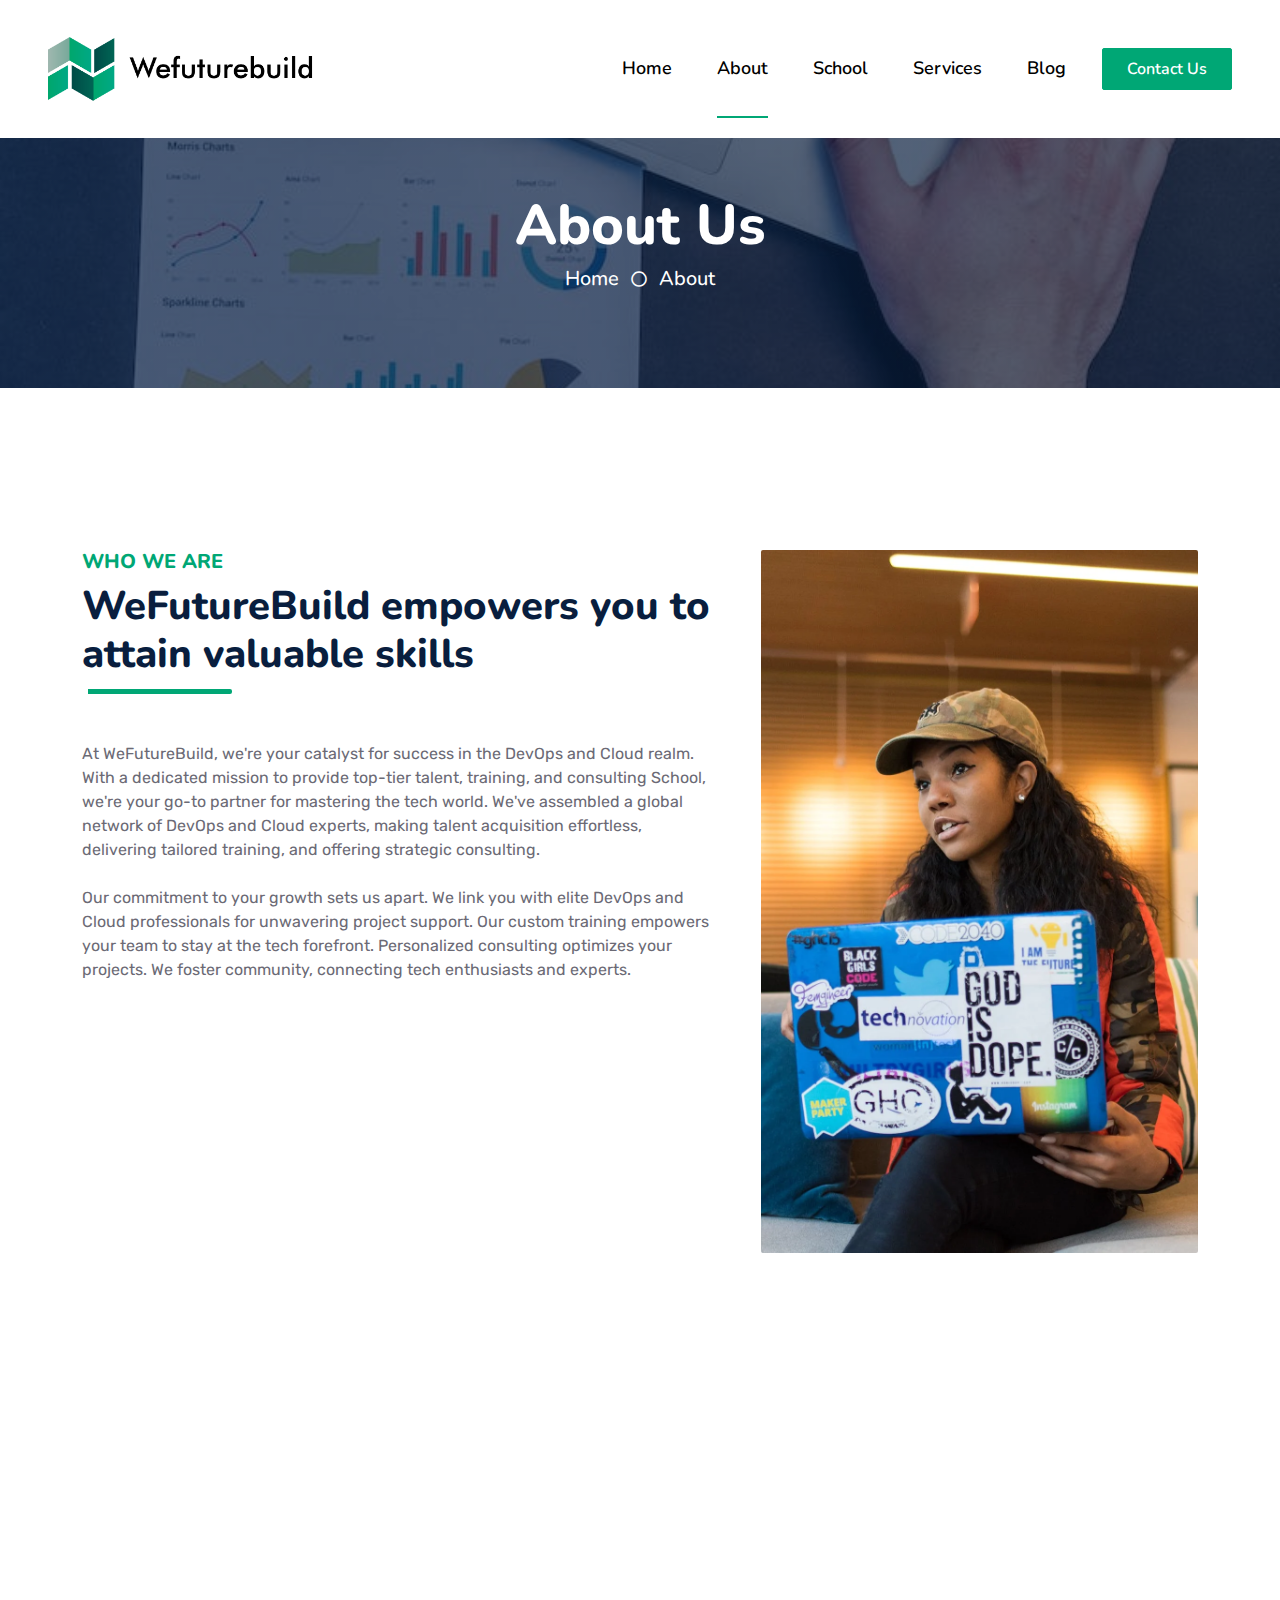
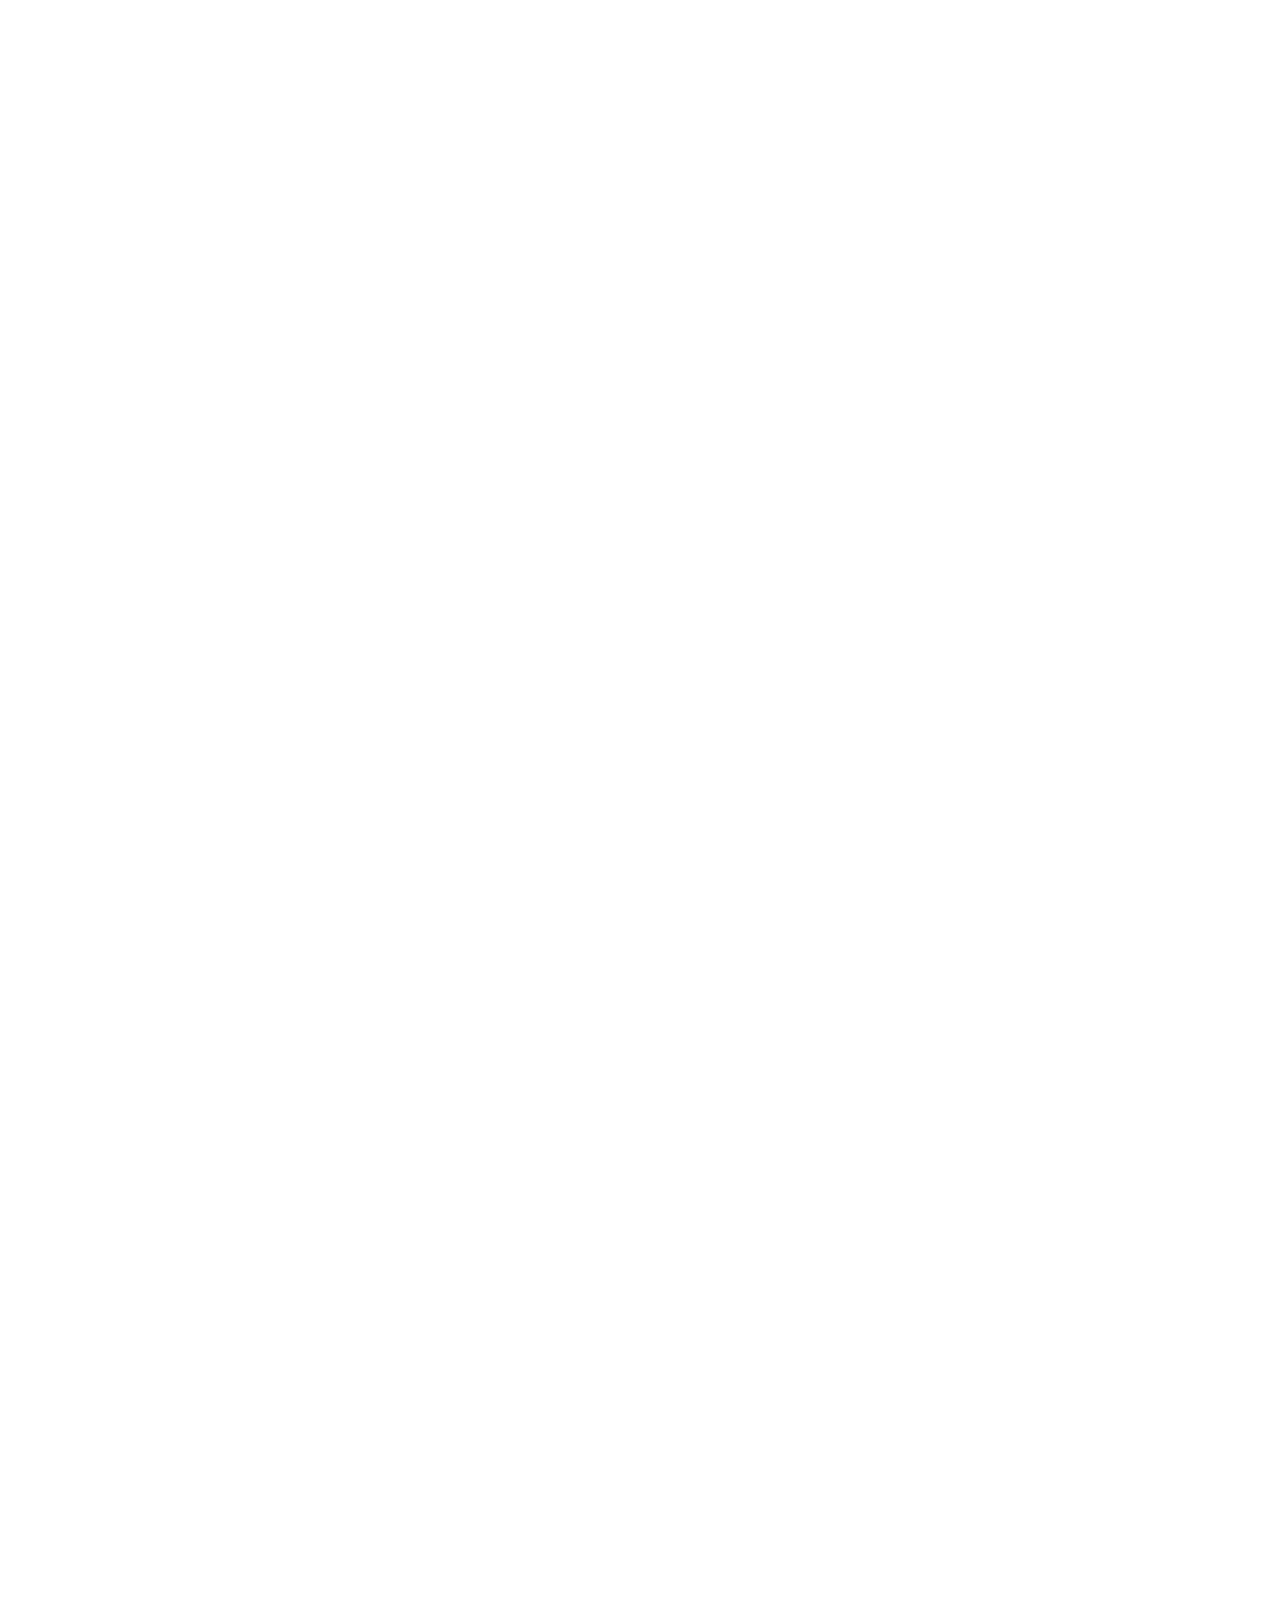
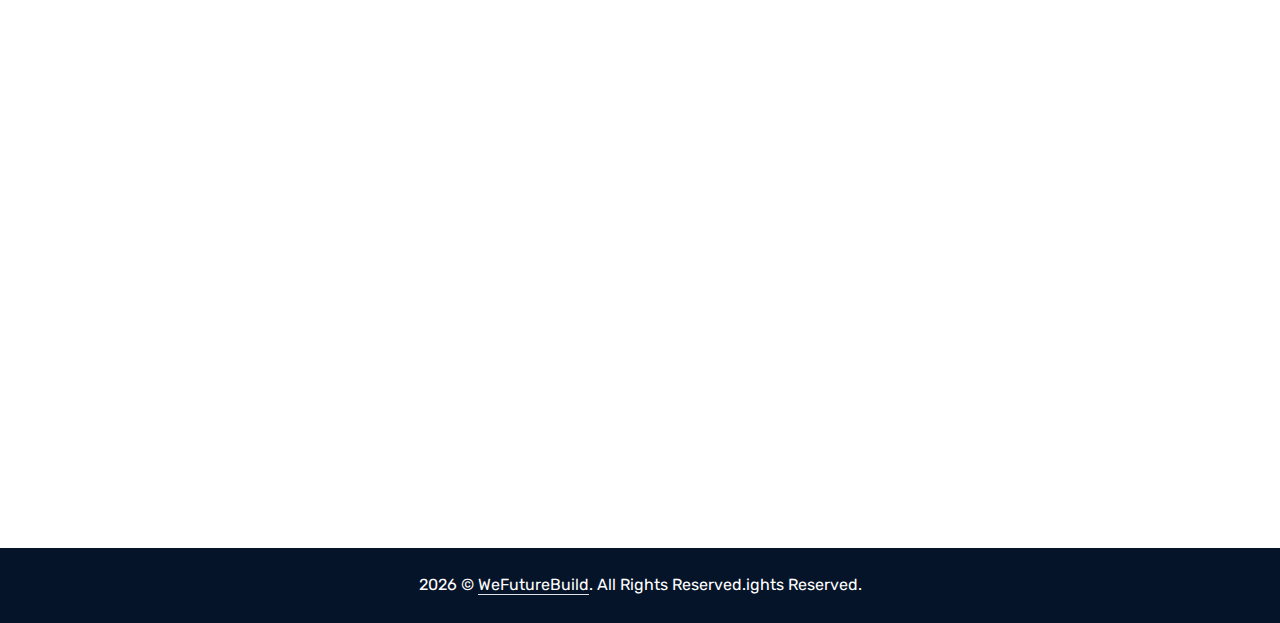
==== commit 763bd34d: "final" ====
--- a/about.html
+++ b/about.html
@@ -615,7 +615,7 @@
               <div class="d-flex mt-4">
                 <a class="btn btn-primary btn-square me-2" href="https://twitter.com/wefuturebuild"><i
                     class="fab fa-twitter fw-normal"></i></a>
-                <a class="btn btn-primary btn-square me-2" href="https://linkedin.com/wefuturebuild"><i
+                <a class="btn btn-primary btn-square me-2" href="https://www.linkedin.com/company/wefuturebuild"><i
                     class="fab fa-linkedin-in fw-normal"></i></a>
                 <a class="btn btn-primary btn-square" href="https://instagram.com/wefuturebuild"><i
                     class="fab fa-instagram fw-normal"></i></a>
@@ -660,9 +660,11 @@
         <div class="col-lg-8 col-md-6">
           <div class="d-flex align-items-center justify-content-center" style="height: 75px">
             <p class="mb-0">
+              <script>document.write(new Date().getFullYear())</script>
               &copy;
-              <a class="text-white border-bottom" href="#">WeFutureBuild</a>.
+              <a class="text-white border-bottom" href="index.html">WeFutureBuild</a>.
               All Rights Reserved.
+            </p>ights Reserved.
             </p>
           </div>
         </div>
--- a/css/style.css
+++ b/css/style.css
@@ -270,6 +270,10 @@
     .serv .header {
         height: 80vh !important;
     }
+
+    .serv .header_content {
+        margin-top: 35px !important;
+    }
 }
 
 .carousel-control-prev,
